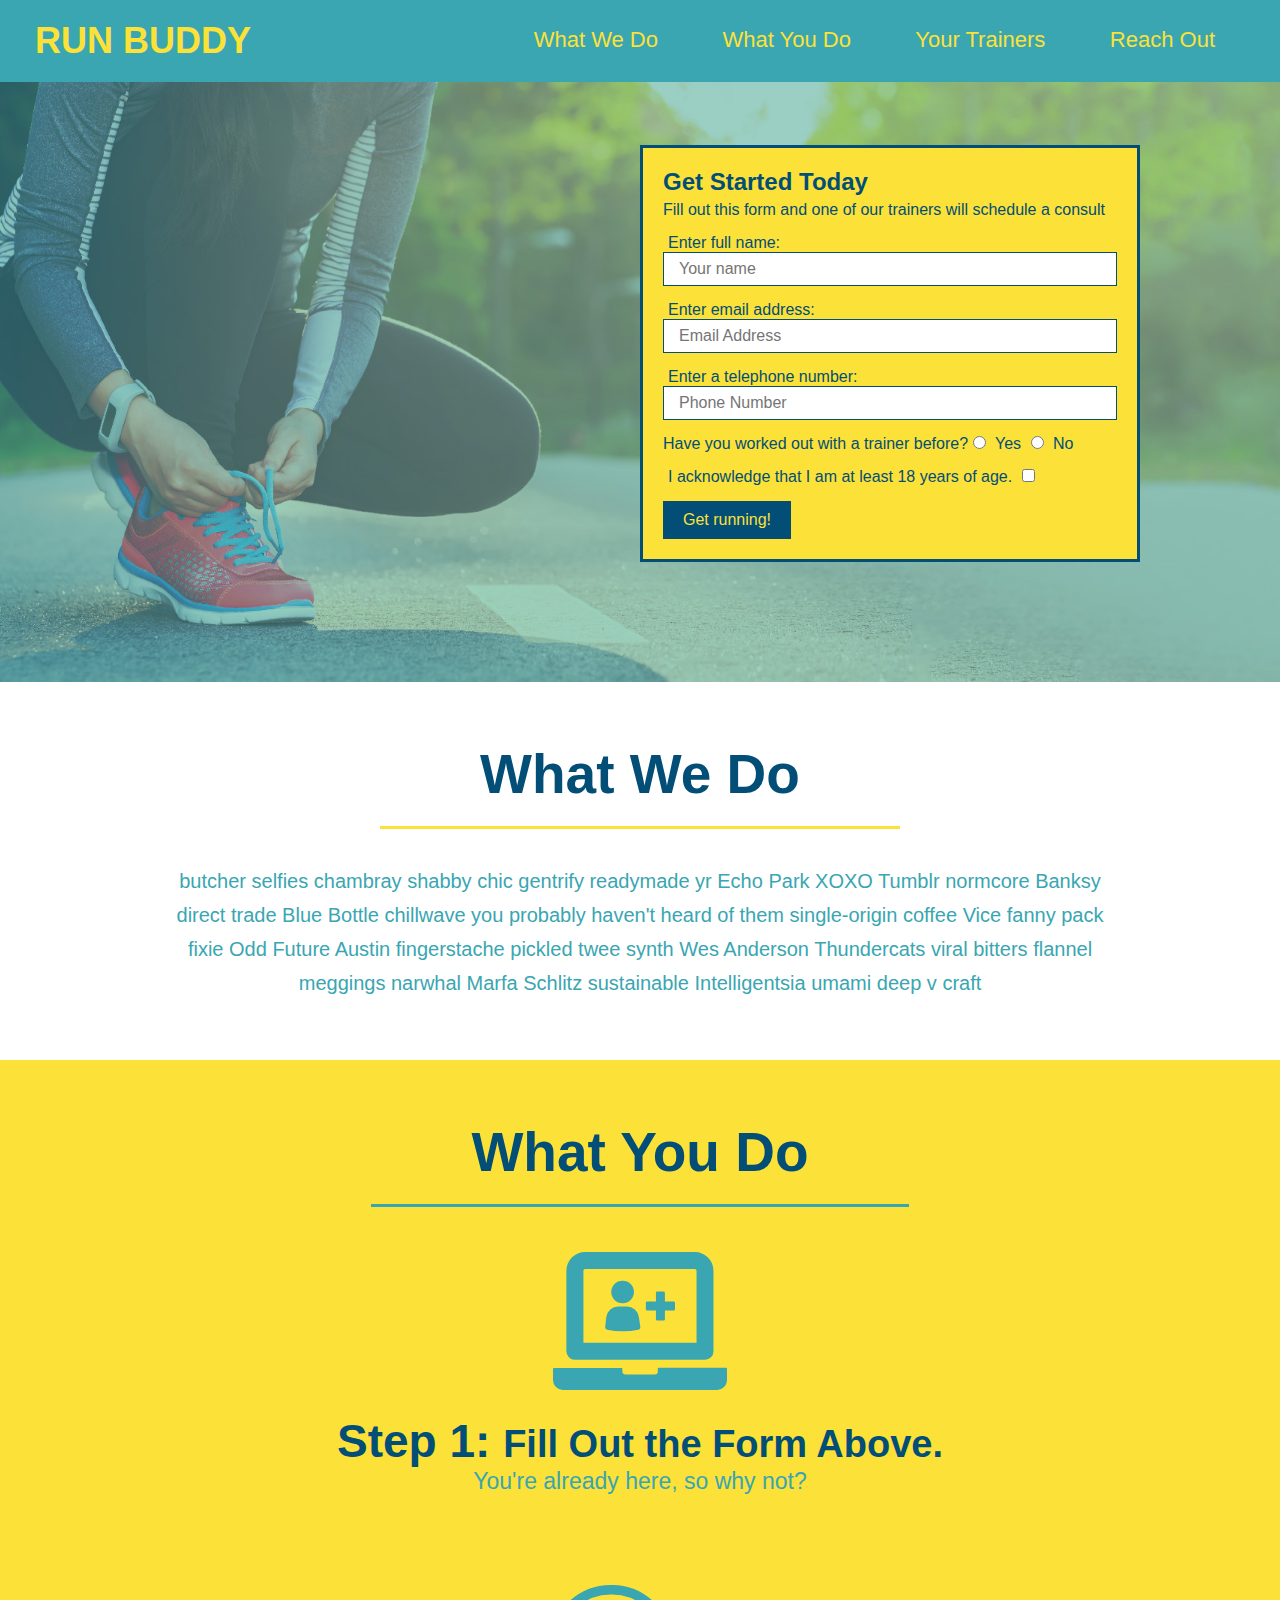
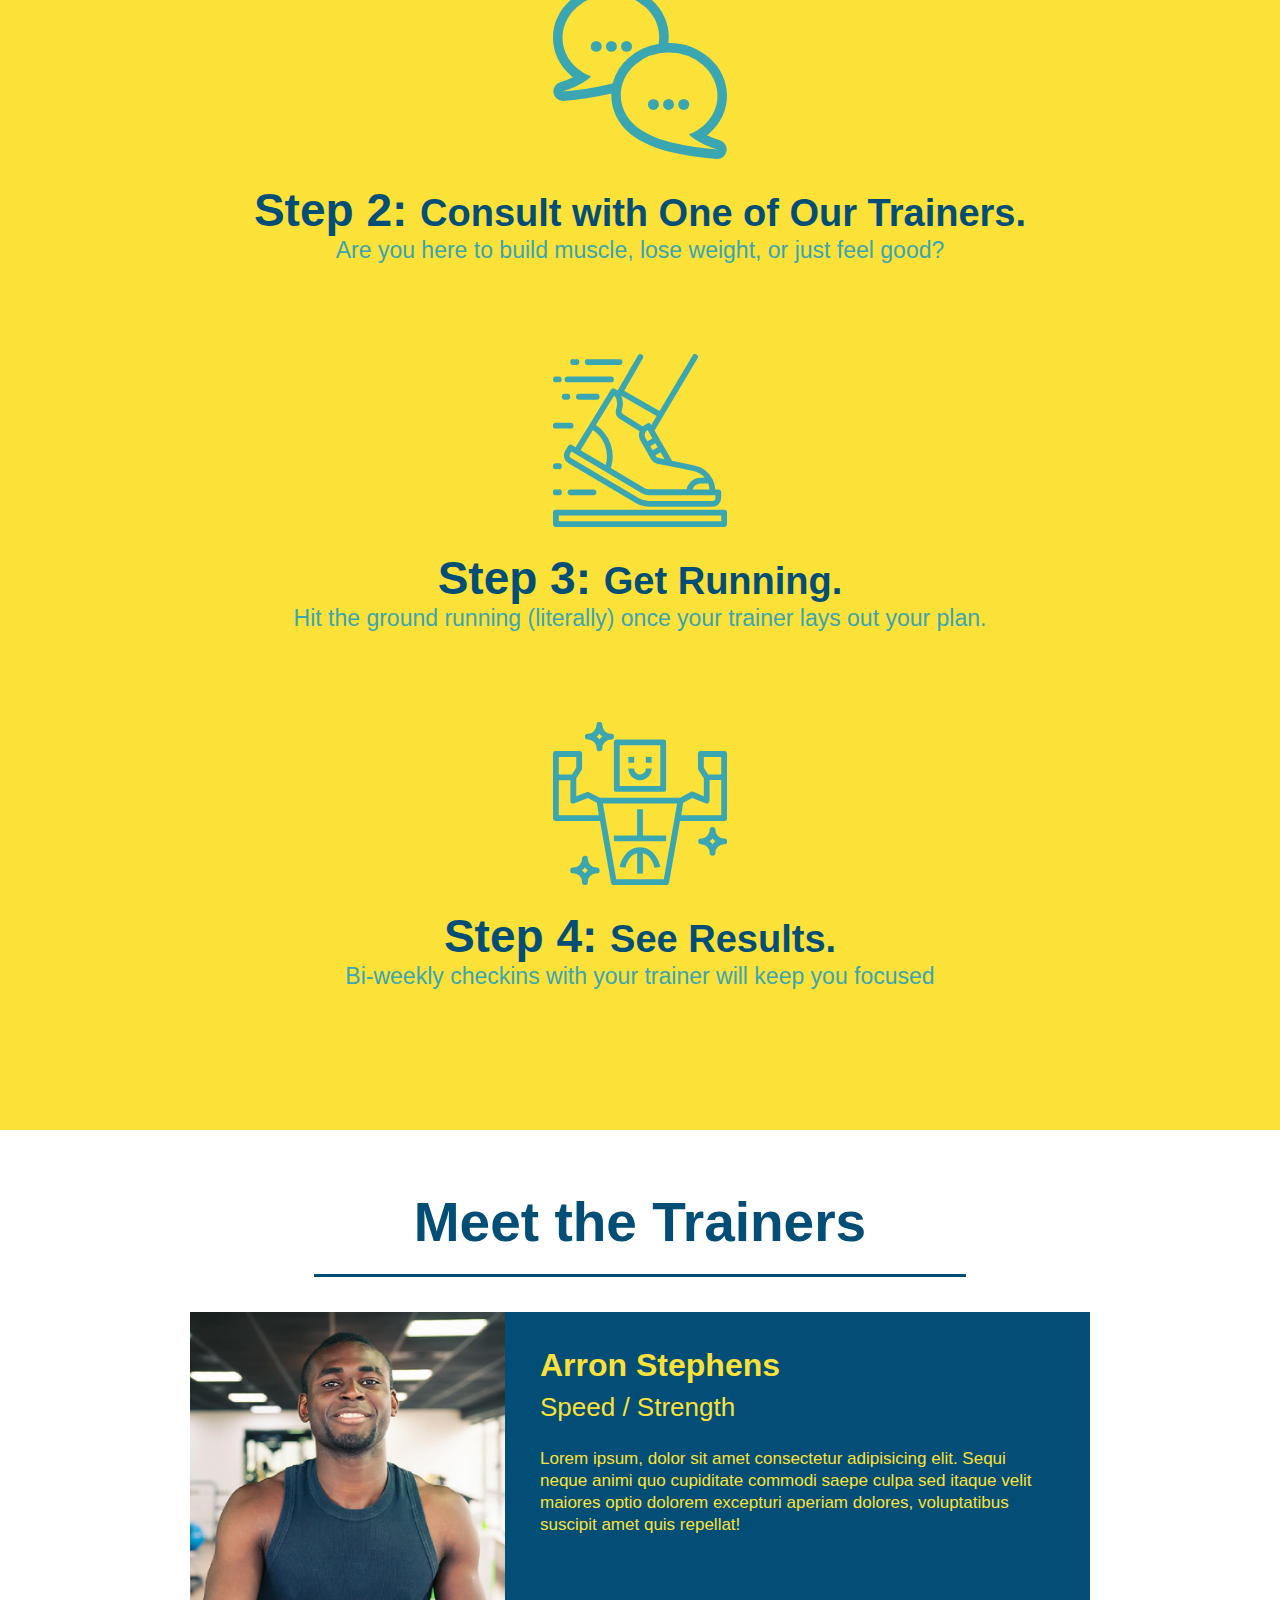
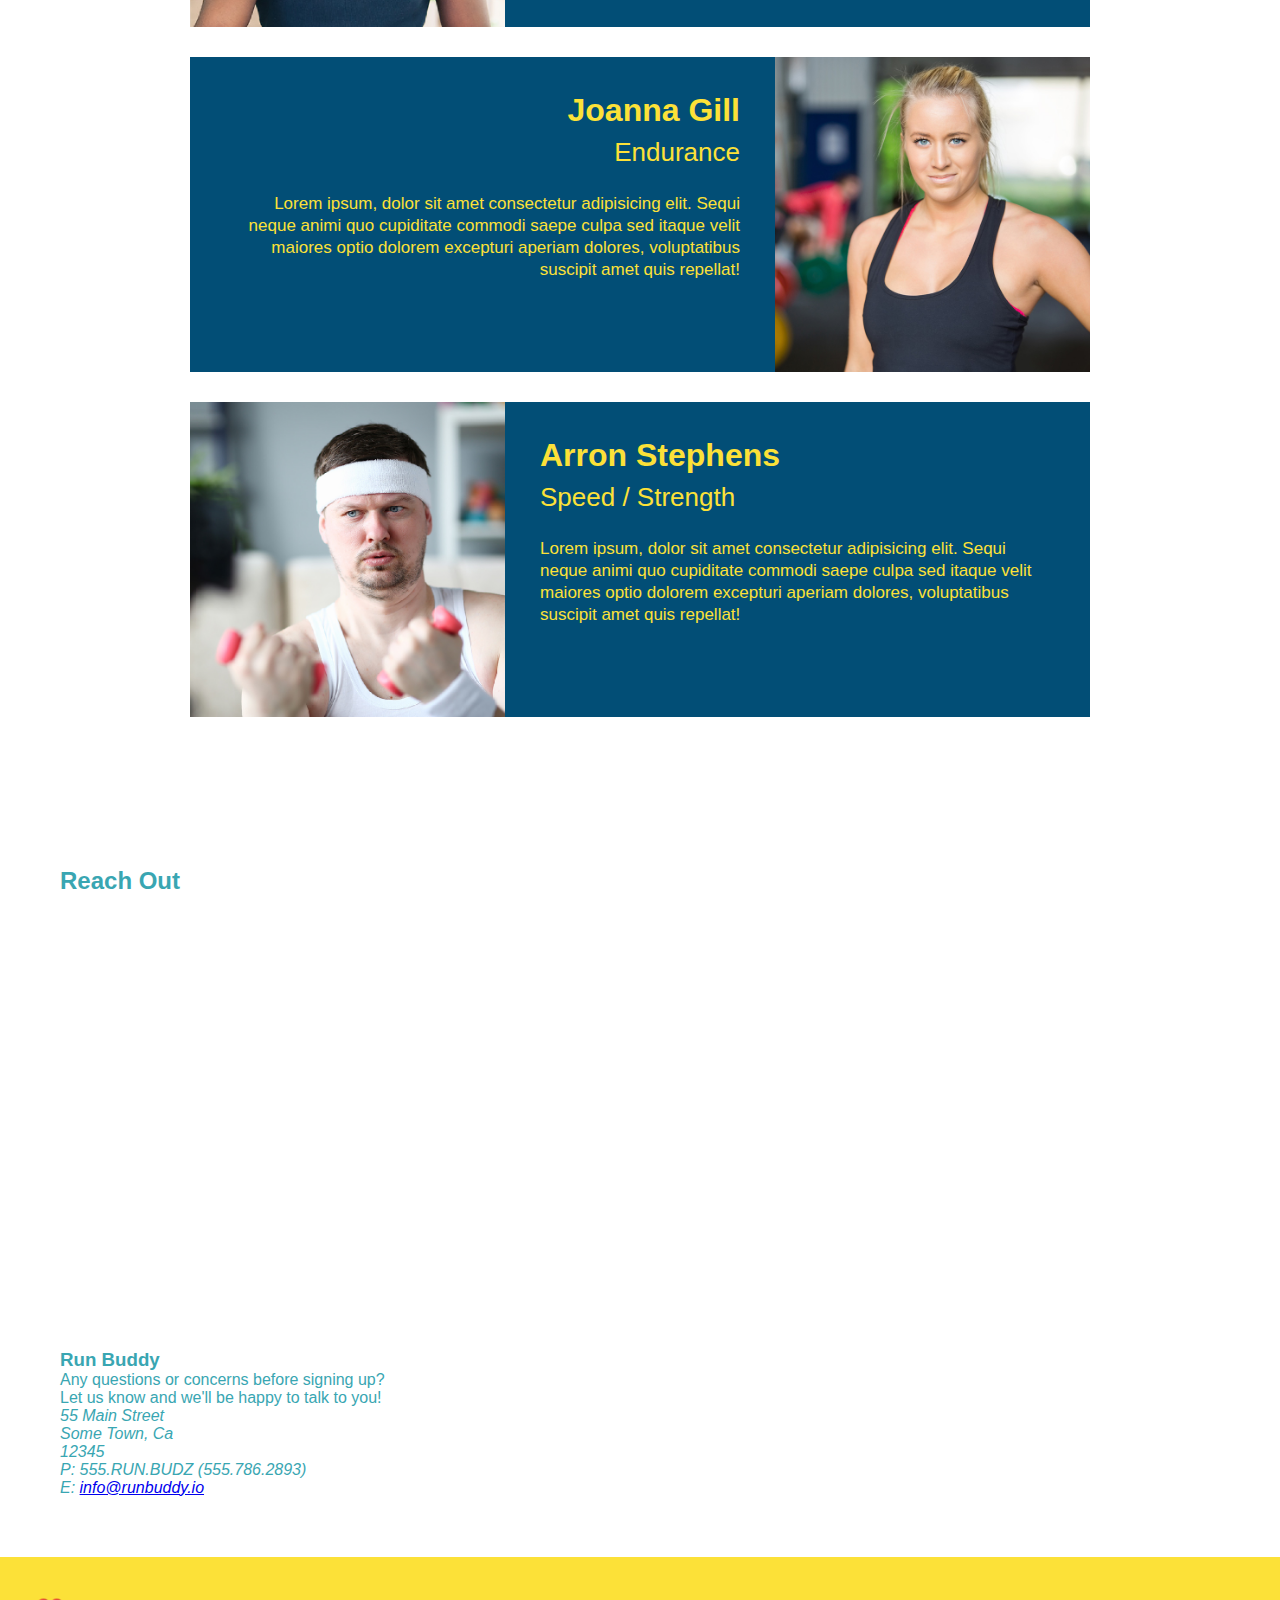
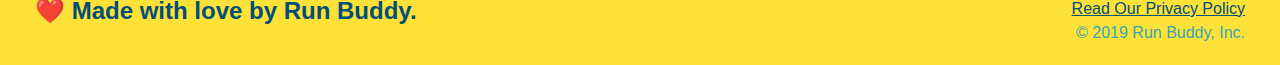
==== index.html @ 47a41eab "add iframe" ====
<!DOCTYPE html>

<html lang="en">

    <head>
        <meta charset="UTF-8" />

        <title>Run Buddy</title>

        <link rel="stylesheet" href="./assets/css/style.css"/>
    </head>

    <body>
        
        <!--navigation-->
        <header>

         <h1> 
             <a href="/">RUN BUDDY</a>
         </h1>

         <nav>
            <!--Unordered list element-->
            <ul>
               
                <!--List item element-->
                <li>
                    <!--Anchor element-->
                    <a href="#what-we-do">What We Do</a>
                </li>
               
                <li>
                    <a href="#what-you-do">What You Do</a>
                </li>
               
                <li>
                    <a href="#your-trainers">Your Trainers</a>
                </li>
               
                <li>
                    <a href="#reach-out">Reach Out</a>
                </li>

            </ul>

         </nav>

        </header>

        <!--hero/jumbotron-->
        <section class="hero">
            <div class="hero-form">
                <h3>Get Started Today</h3>
                <p>Fill out this form and one of our trainers will schedule a consult</p>
            <!-- Add form element -->
                <form>
                    <label for="name">Enter full name:</label>
                    <input type="text" placeholder="Your name" name="name" id="name" class="form-input" />
                    <label for="email">Enter email address:</label>
                    <input type="email" placeholder="Email Address" name="email" id="email" class="form-input" />
                    <label for="phone">Enter a telephone number:</label>
                    <input type="tel" placeholder="Phone Number" name="phone" id="phone" class="form-input" />
                    <p>
                        Have you worked out with a trainer before?
                        <input type="radio" name="trainer-confirm" id="trainer-yes" />
                        <label for="trainer-yes">Yes</label>
                        <input type="radio" name="trainer-confirm" id="trainer-no" />
                        <label for="trainer-no">No</label>
                    </p>
                    <p>
                        <label for="checkbox" >
                            I acknowledge that I am at least 18 years of age.
                        </label>
                        <input type="checkbox" name="age-confirm" id="checkbox" />
                    </p>
                    <button type="submit">
                        Get running!
                    </button>
                </form>
            </div>
        </section>
        <!-- end hero -->

        <!--"what we do" section-->
        <section id="what-we-do" class="intro">
            <h2 class="section-title primary-border">What We Do</h2>
            <p>
                butcher selfies chambray shabby chic gentrify readymade yr Echo Park XOXO Tumblr normcore Banksy direct trade Blue Bottle chillwave you probably haven't heard of them single-origin coffee Vice fanny pack fixie Odd Future Austin fingerstache pickled twee synth Wes Anderson Thundercats viral bitters flannel meggings narwhal Marfa Schlitz sustainable Intelligentsia umami deep v craft
            </p>
        </section>

        <!--"what you do" section-->
        <section id="what-you-do" class="steps">
            <h2 class="section-title secondary-border">What You Do</h2>

            <div>
                <img src="./assets/images/step-1.svg" alt="" />
                <h3>Step 1: <span>Fill Out the Form Above.</span></h3>
                <p>You're already here, so why not?</p>
            </div>

            <div>
                <img src="./assets/images/step-2.svg" alt="" />
                <h3>Step 2: <span>Consult with One of Our Trainers.</span></h3>
                <p>Are you here to build muscle, lose weight, or just feel good?</p>
            </div>

            <div>
                <img src="./assets/images/step-3.svg" alt="" />
                <h3>Step 3: <span>Get Running.</span></h3>
                <p>Hit the ground running (literally) once your trainer lays out your plan.</p>
            </div>

            <div>
                <img src="./assets/images/step-4.svg" alt="" />
                <h3>Step 4: <span>See Results.</span></h3>
                <p>Bi-weekly checkins with your trainer will keep you focused</p>
            </div>
        </section>

        <!--"meet the trainers" section-->
        <section id="your-trainers" class="trainers">
            <h2 class="section-title primary border">
                Meet the Trainers
            </h2>
            <article class="trainer">
                <img src="./assets/images/trainer-1.jpg" alt="Arron Stephens in his workout clothes, ready to pump iron" />
                <div class="trainer-bio text-left">
                    <h3>Arron Stephens</h3>
                    <h4>Speed / Strength</h4>
                    <p>
                        Lorem ipsum, dolor sit amet consectetur adipisicing elit. Sequi neque animi quo cupiditate commodi saepe culpa sed
                        itaque velit maiores optio dolorem excepturi aperiam dolores, voluptatibus suscipit amet quis repellat!
                    </p>
                </div>
            </article>

            <article class="trainer">
                <div class="trainer-bio text-right">
                    <h3>Joanna Gill</h3>
                    <h4>Endurance</h4>
                    <p>
                        Lorem ipsum, dolor sit amet consectetur adipisicing elit. Sequi neque animi quo cupiditate commodi saepe culpa sed
                        itaque velit maiores optio dolorem excepturi aperiam dolores, voluptatibus suscipit amet quis repellat!
                    </p>
                </div>
                <img src="./assets/images/trainer-2.jpg" alt="Joanna Gill cooling off after a workout" />
            </article>

            <article class="trainer">
                <img src="./assets/images/trainer-3.jpg" alt="Harry Smith wearing a headband and lifting comically small pink weights" />
                <div class="trainer-bio text-left">
                    <h3>Arron Stephens</h3>
                    <h4>Speed / Strength</h4>
                    <p>
                        Lorem ipsum, dolor sit amet consectetur adipisicing elit. Sequi neque animi quo cupiditate commodi saepe culpa sed
                        itaque velit maiores optio dolorem excepturi aperiam dolores, voluptatibus suscipit amet quis repellat!
                    </p>
                </div>
            </article>
        </section>

        <!--"reach out" section-->
        <section>
            <h2>Reach Out</h2>
            <div class="contact-info">
                <iframe src="https://www.google.com/maps/embed?pb=!1m18!1m12!1m3!1d3260.193148103442!2d-80.66120439999995!3d35.2016576!2m3!1f0!2f0!3f0!3m2!1i1024!2i768!4f13.1!3m3!1m2!1s0x8854229db76585bf%3A0x4668985e8fe7bded!2sWillhill%20Rd%2C%20Mint%20Hill%2C%20NC%2028227!5e0!3m2!1sen!2sus!4v1652305498640!5m2!1sen!2sus" width="600" height="450" style="border:0;" allowfullscreen="" loading="lazy" referrerpolicy="no-referrer-when-downgrade">
                width="400"
                height="400"
                style="border:0;"
                allowfullscreen=""
                loading="lazy">
                </iframe>
            </div>
           
            <div>
                <h3>Run Buddy</h3>
                <p>
                    Any questions or concerns before signing up?
                    <br />
                    Let us know and we'll be happy to talk to you!
                </p>
                <address>
                    55 Main Street <br />
                    Some Town, Ca <br />
                    12345<br />
                    P: 555.RUN.BUDZ (555.786.2893)<br />
                    E: <a href="mailto:info@runbuddy.io">info@runbuddy.io</a>
                </address>
            </div>
        </section>

        <!--footer-->
        <footer>
            <h2>❤️ Made with love by Run Buddy.</h2>

            <div>
                <a href="#">Read Our Privacy Policy</a><br />
                &copy; 2019 Run Buddy, Inc.
            </div>
        </footer>


    </body>

</html>
---- assets/css/style.css ----
* {
    margin: 0;
    padding: 0;
    box-sizing: border-box;
}

body {
    color: #39a6b2;
    font-family: Helvetica, Arial, sans-serif;
}

header {
    padding: 20px 35px;
    background-color: #39a6b2
}

header h1 {
    font-weight: bold;
    font-size: 36px;
    color: #fce138;
    margin: 0;
    display: inline;
}

header a {
    text-decoration: none;
    color: #fce138;
}

header nav {
    float: right;
    margin: 7px 0;
}

header nav ul li {
    display: inline;
}

header nav ul li a {
    margin: 0 30px;
    font-weight: lighter;
    font-size: 22px;
}

footer {
    background: #fce138;
    width: 100%;
    padding: 40px 35px;
}

footer h2 {
    display: inline;
    color: #024e76;
    margin: 0;
}

footer div {
    float: right;
    line-height: 1.5;
    text-align: right;
}

footer a {
    color: #024e76;
}

section {
    padding: 60px;
}

/* Hero Style Start */
.hero {
    background-image: url("../images/hero-bg.jpg");
    height: 600px;
    background-size: cover;
    background-position: center;
    position: relative
}

.hero-form {
    color: #024e76;
    background-color: #fce138;
    padding: 20px;
    width: 500px;
    border: solid 3px #024e76;
    position: absolute;
    bottom: 120px;
    right: 140px;
}

.hero-form h3 {
    font-size: 24px;
    margin: 0;
}

.hero-form p {
    margin: 5px 0 15px 0;
}

.form-input {
    border: 1px solid #024e76;
    display: block;
    padding: 7px 15px;
    font-size: 16px;
    color: #024e76;
    width: 100%;
    margin-bottom: 15px;
}

.hero-form label {
    margin: 0 5px;
}

.hero-form button {
    color: #fce138;
    background-color: #024e76;
    border: none;
    padding: 10px 20px;
    font-size: 16px;
}
/* Hero Style End */

.intro {
    text-align: center;
}

.intro p {
    line-height: 1.7;
    color: #39a6b2;
    width: 80%;
    font-size: 20px;
    margin: 0 auto;
}

.steps {
    text-align: center;
    background: #fce138;
}

.section-title {
    font-size: 55px;
    color: #024e76;
    margin-bottom: 35px;
    padding: 0 100px 20px 100px;
    display: inline-block;
    border-bottom: 3px solid;
}

.primary-border {
    border-color: #fce138;
}

.secondary-border {
    border-color: #39a6b2;
}

.steps div {
    margin-bottom: 80px;
}

.steps img {
    width: 15%;
    margin: 10px 0;
}

.steps h3 {
    color: #024e76;
    font-size: 46px;
    margin-top: 10px;
}

.steps p {
    color:#39a6b2;
    font-size: 23px;
}

.steps span {
    font-size: 38px;
}

.trainers {
    text-align: center;
}

.trainer {
    width: 900px;
    margin: 0 auto 30px auto;
    background: #024e76;
    color: #fce138;
    overflow: auto;
}

.trainer img {
    width: 35%;
    float: left;
}

.trainer-bio {
    padding: 35px;
    float: left;
    width: 65%;
}

.text-left {
    text-align: left;
}

.text-right {
    text-align: right;
}

.trainer-bio h3 {
    font-size: 32px;
    margin-bottom: 8px;
}

.trainer-bio h4 {
    font-weight: lighter;
    font-size: 26px;
    margin-bottom: 25px;
}

.trainer-bio p {
    font-size: 17px;
    line-height: 1.3;
}
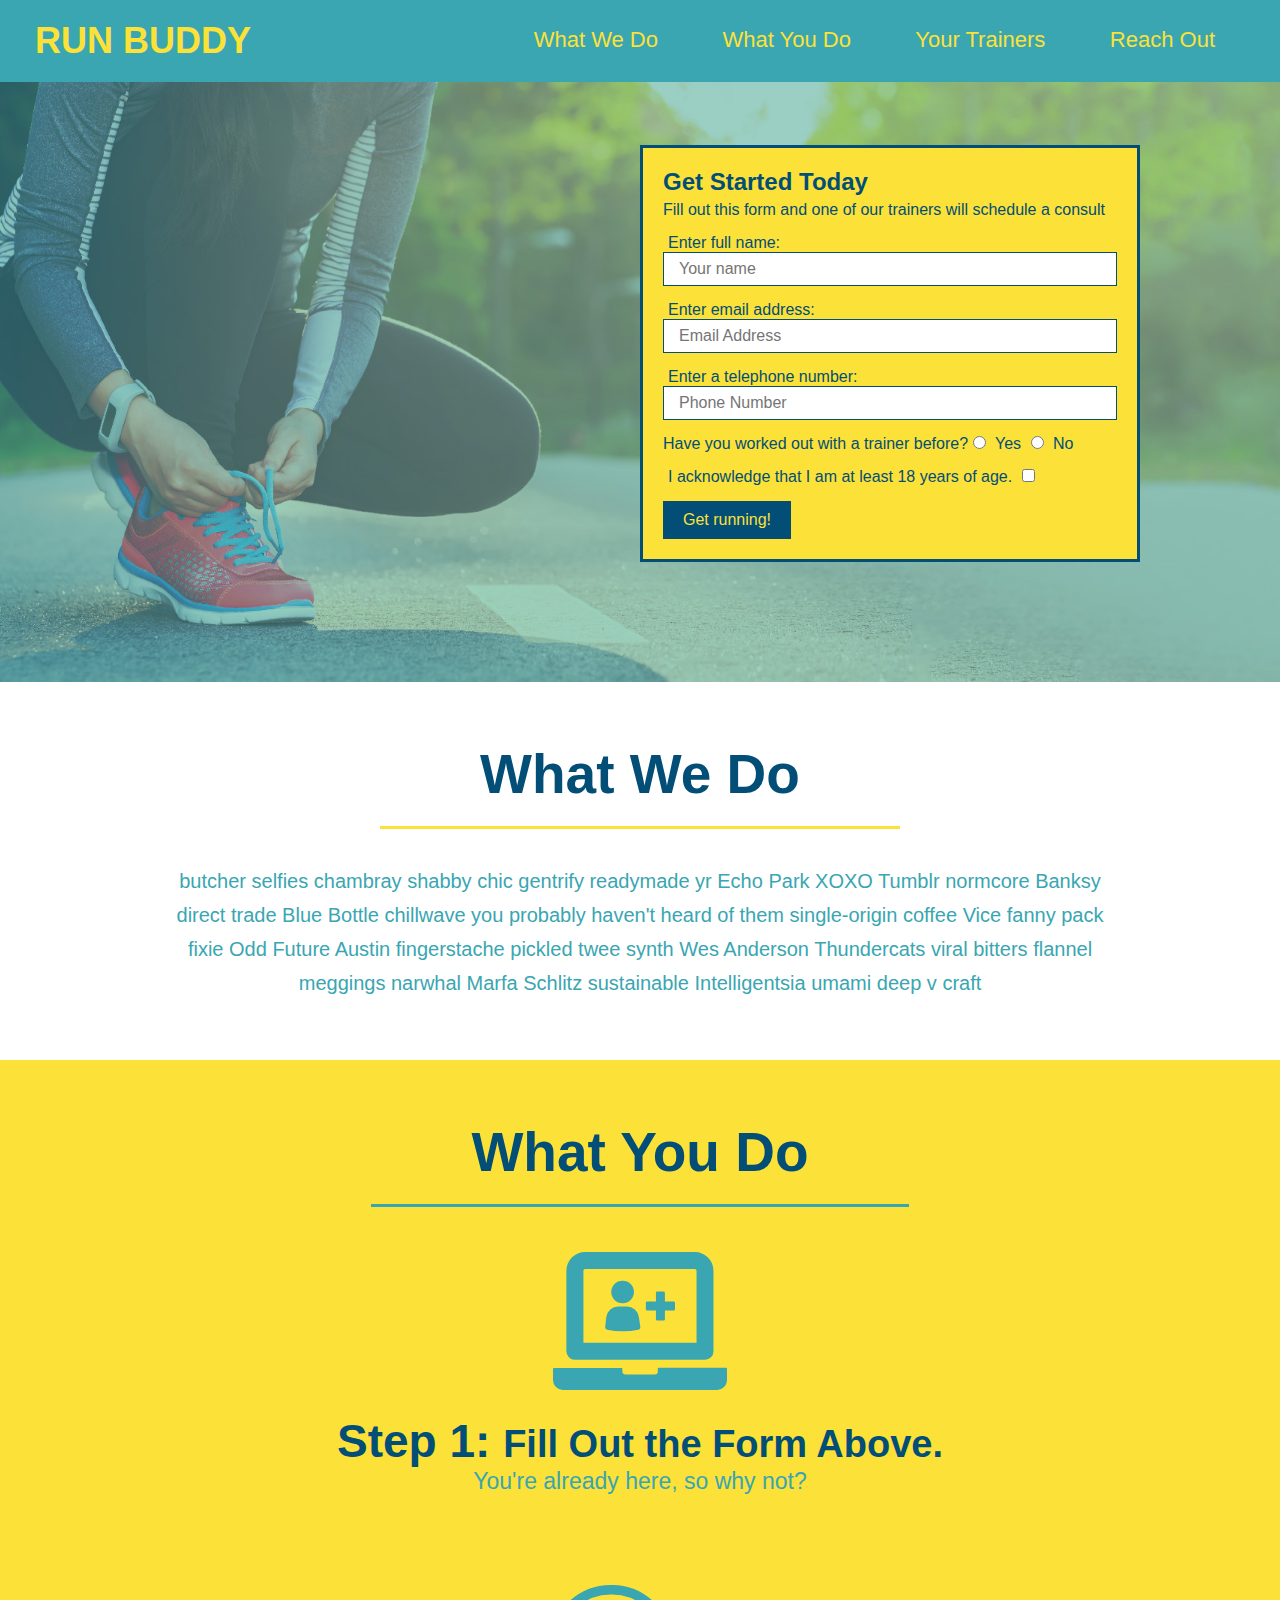
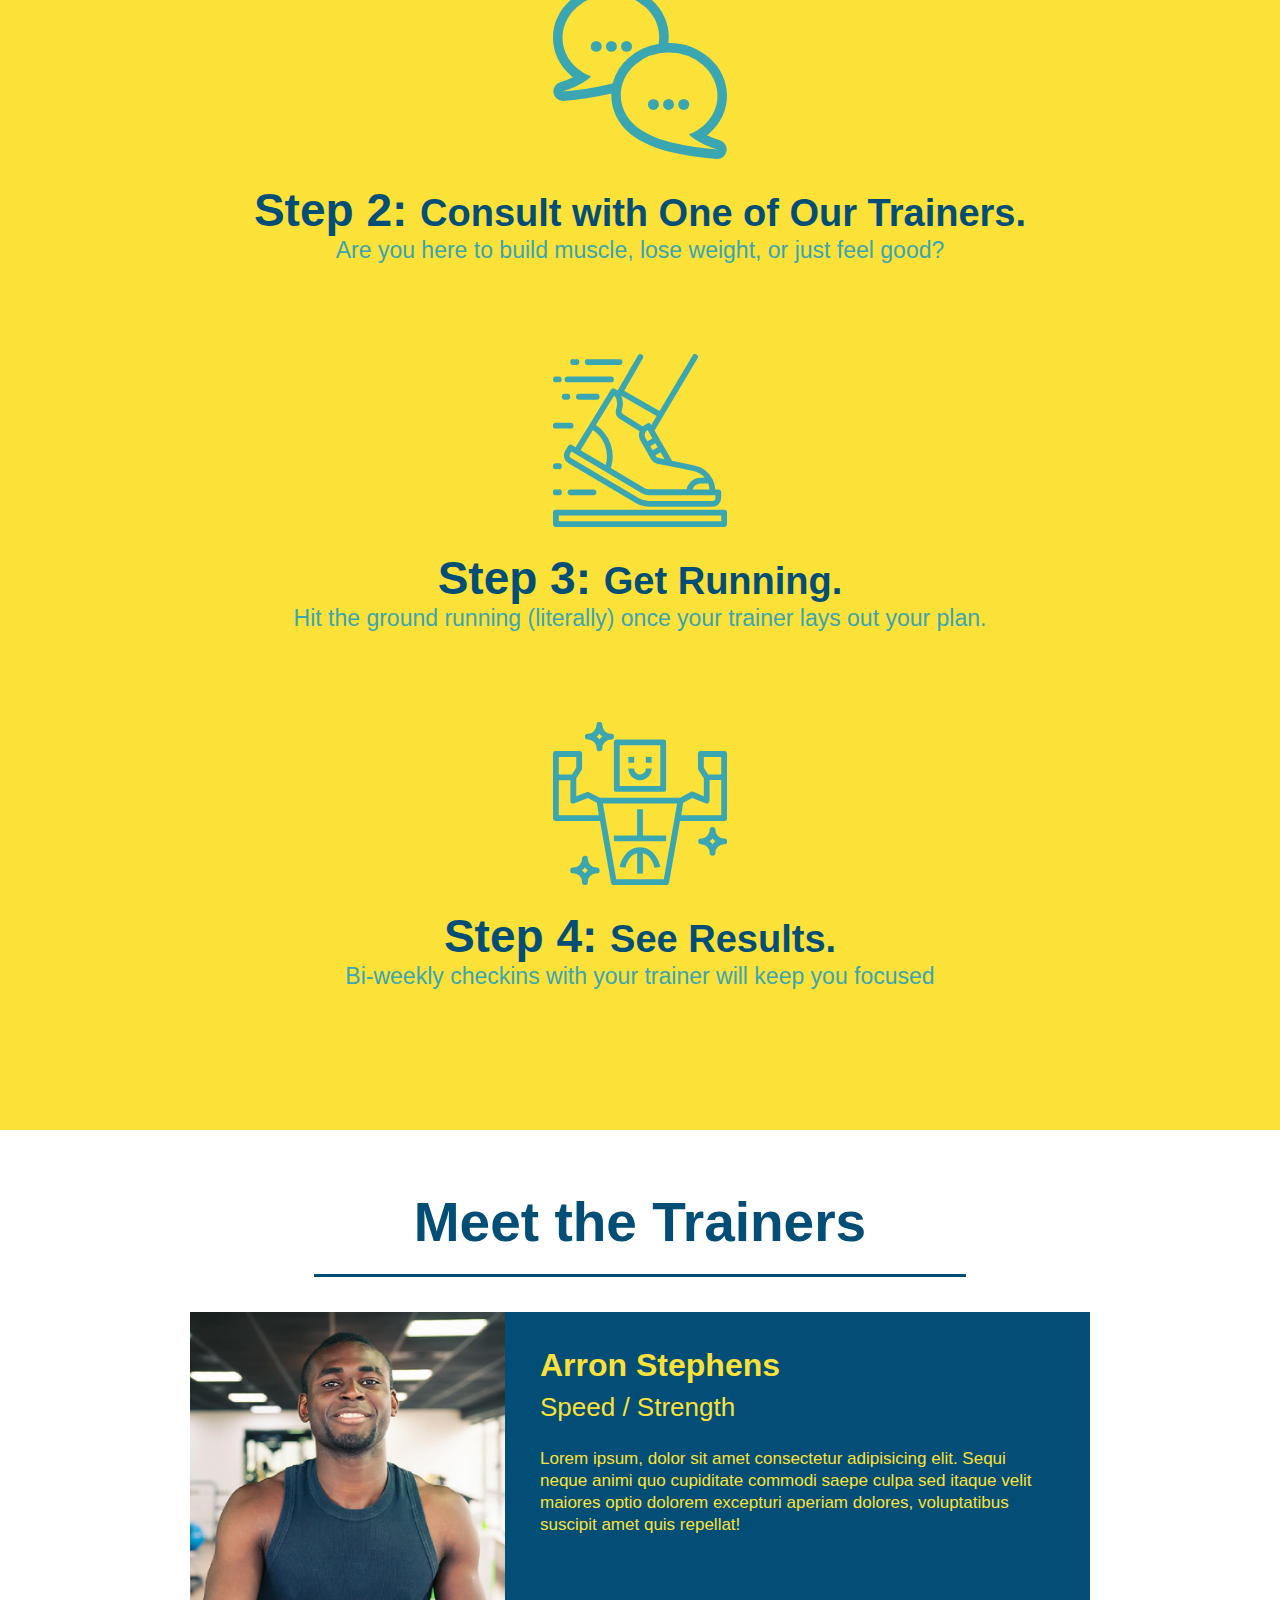
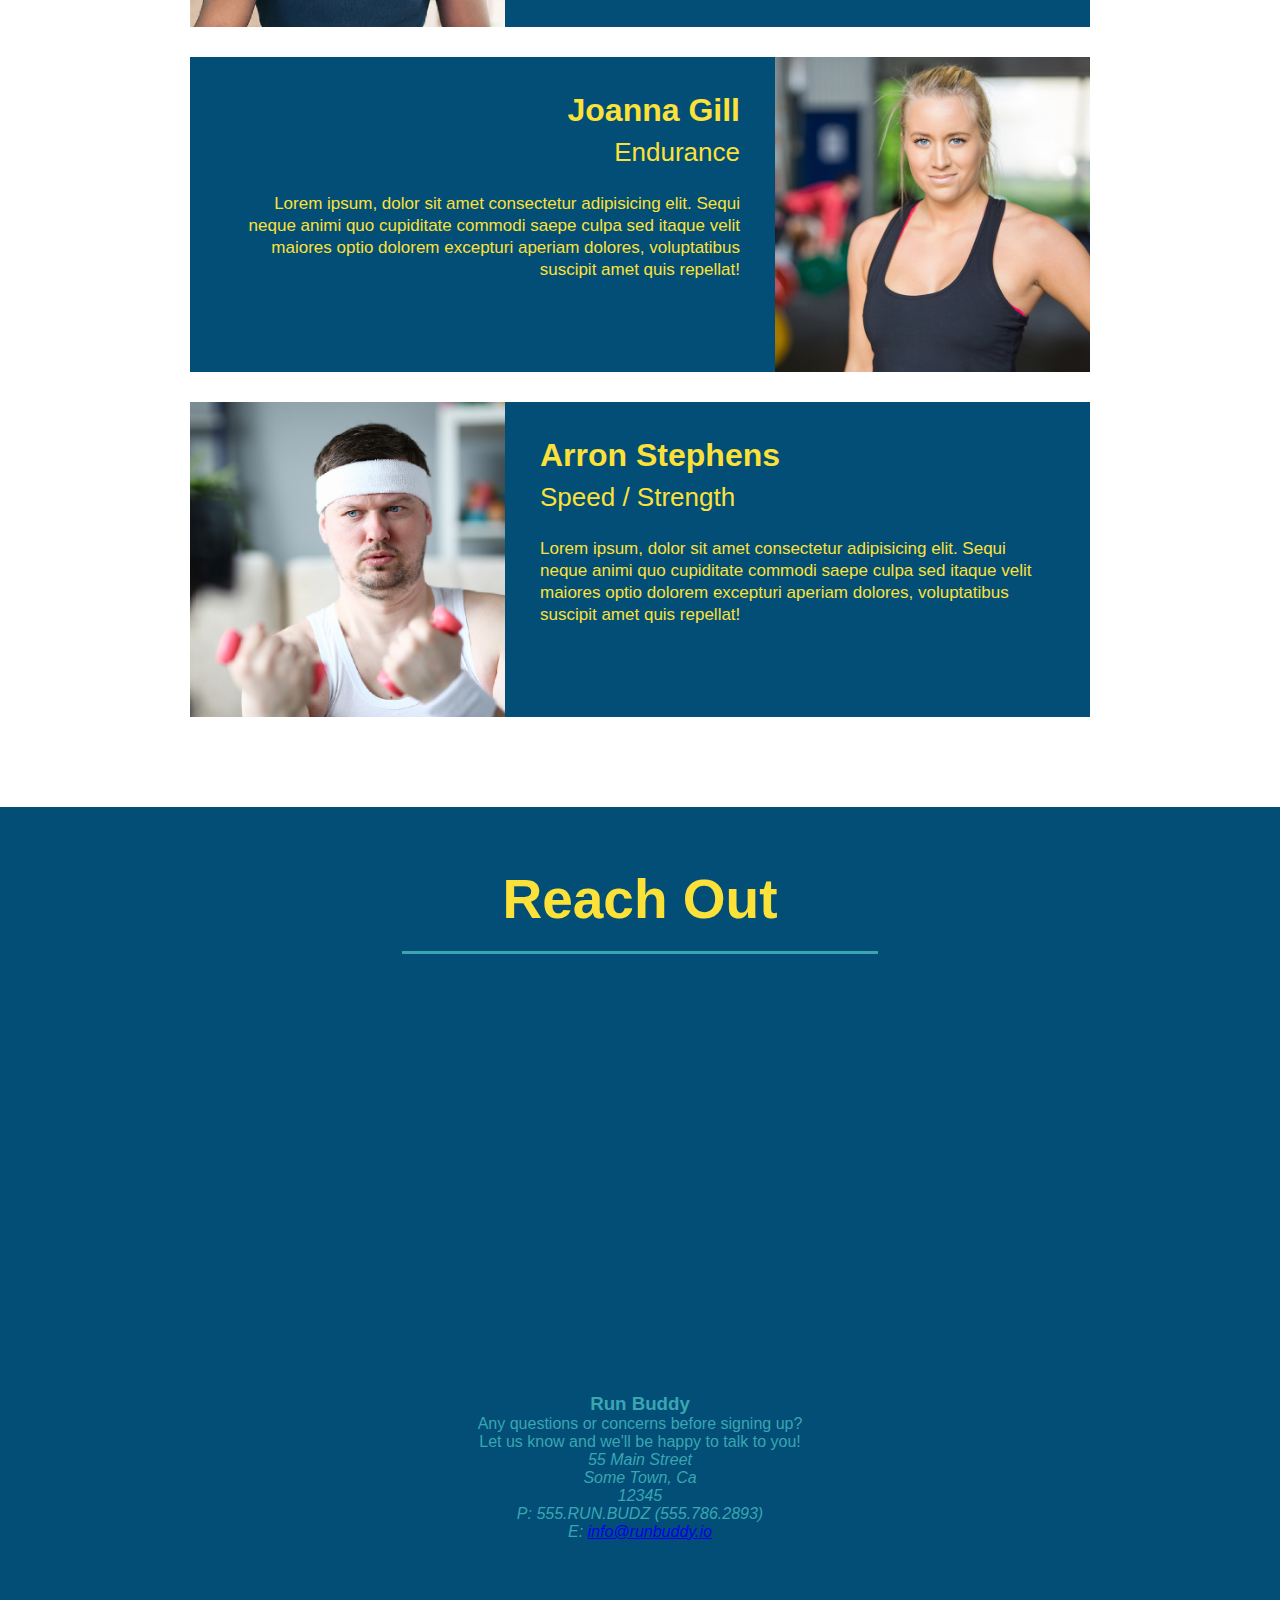
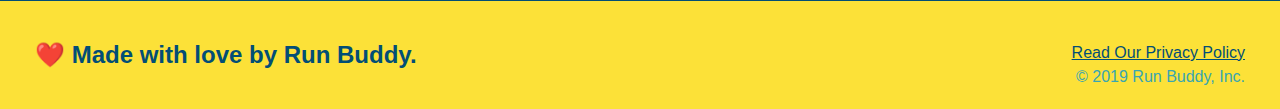
==== commit ed65789f: "style contact info" ====
--- a/index.html
+++ b/index.html
@@ -161,12 +161,10 @@
         </section>
 
         <!--"reach out" section-->
-        <section>
-            <h2>Reach Out</h2>
+        <section id="reach-out" class="contact">
+            <h2 class="section-title secondary-border">Reach Out</h2>
             <div class="contact-info">
                 <iframe src="https://www.google.com/maps/embed?pb=!1m18!1m12!1m3!1d3260.193148103442!2d-80.66120439999995!3d35.2016576!2m3!1f0!2f0!3f0!3m2!1i1024!2i768!4f13.1!3m3!1m2!1s0x8854229db76585bf%3A0x4668985e8fe7bded!2sWillhill%20Rd%2C%20Mint%20Hill%2C%20NC%2028227!5e0!3m2!1sen!2sus!4v1652305498640!5m2!1sen!2sus" width="600" height="450" style="border:0;" allowfullscreen="" loading="lazy" referrerpolicy="no-referrer-when-downgrade">
-                width="400"
-                height="400"
                 style="border:0;"
                 allowfullscreen=""
                 loading="lazy">
--- a/assets/css/style.css
+++ b/assets/css/style.css
@@ -223,4 +223,19 @@
 .trainer-bio p {
     font-size: 17px;
     line-height: 1.3;
+}
+
+/* Reach out Styles Start */
+.contact {
+    text-align: center;
+    background: #024e76;
+}
+
+.contact h2 {
+    color: #fce138;
+}
+
+.contact-info iframe {
+    width: 400px;
+    height: 400px;
 }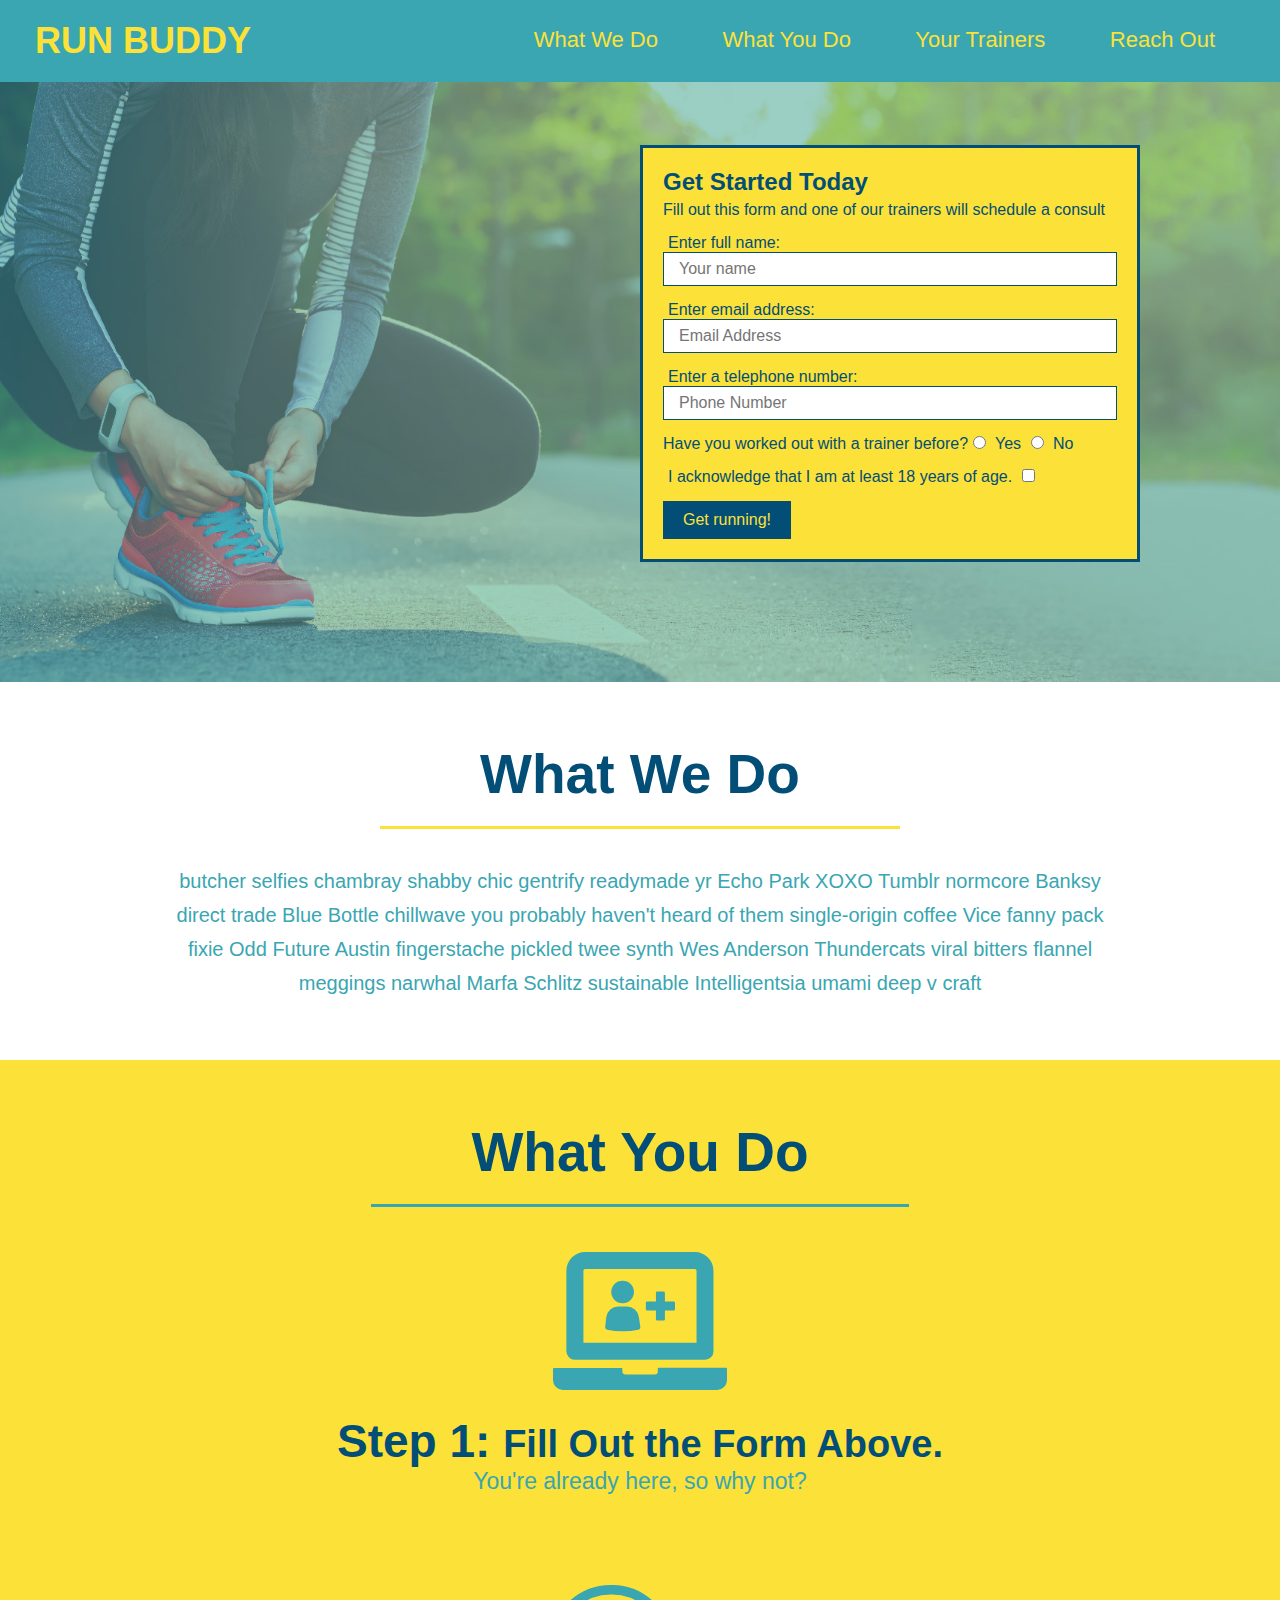
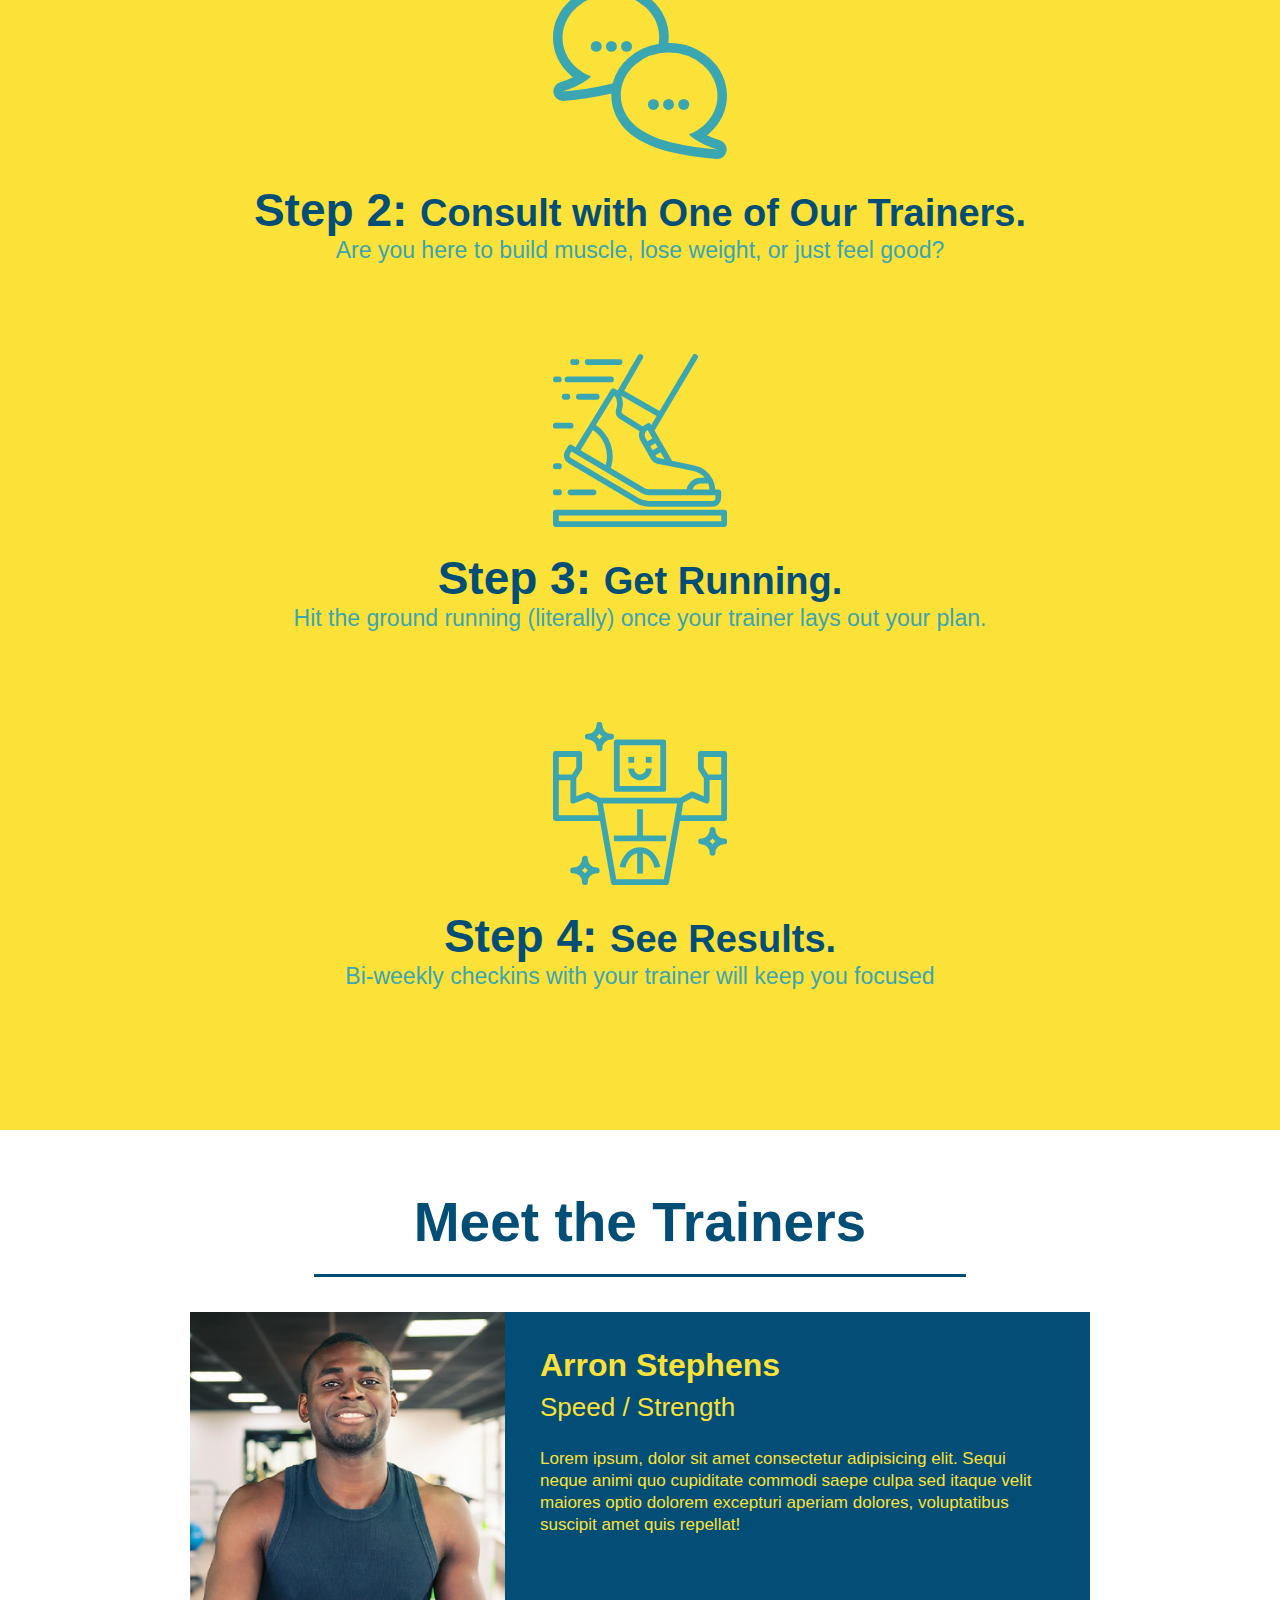
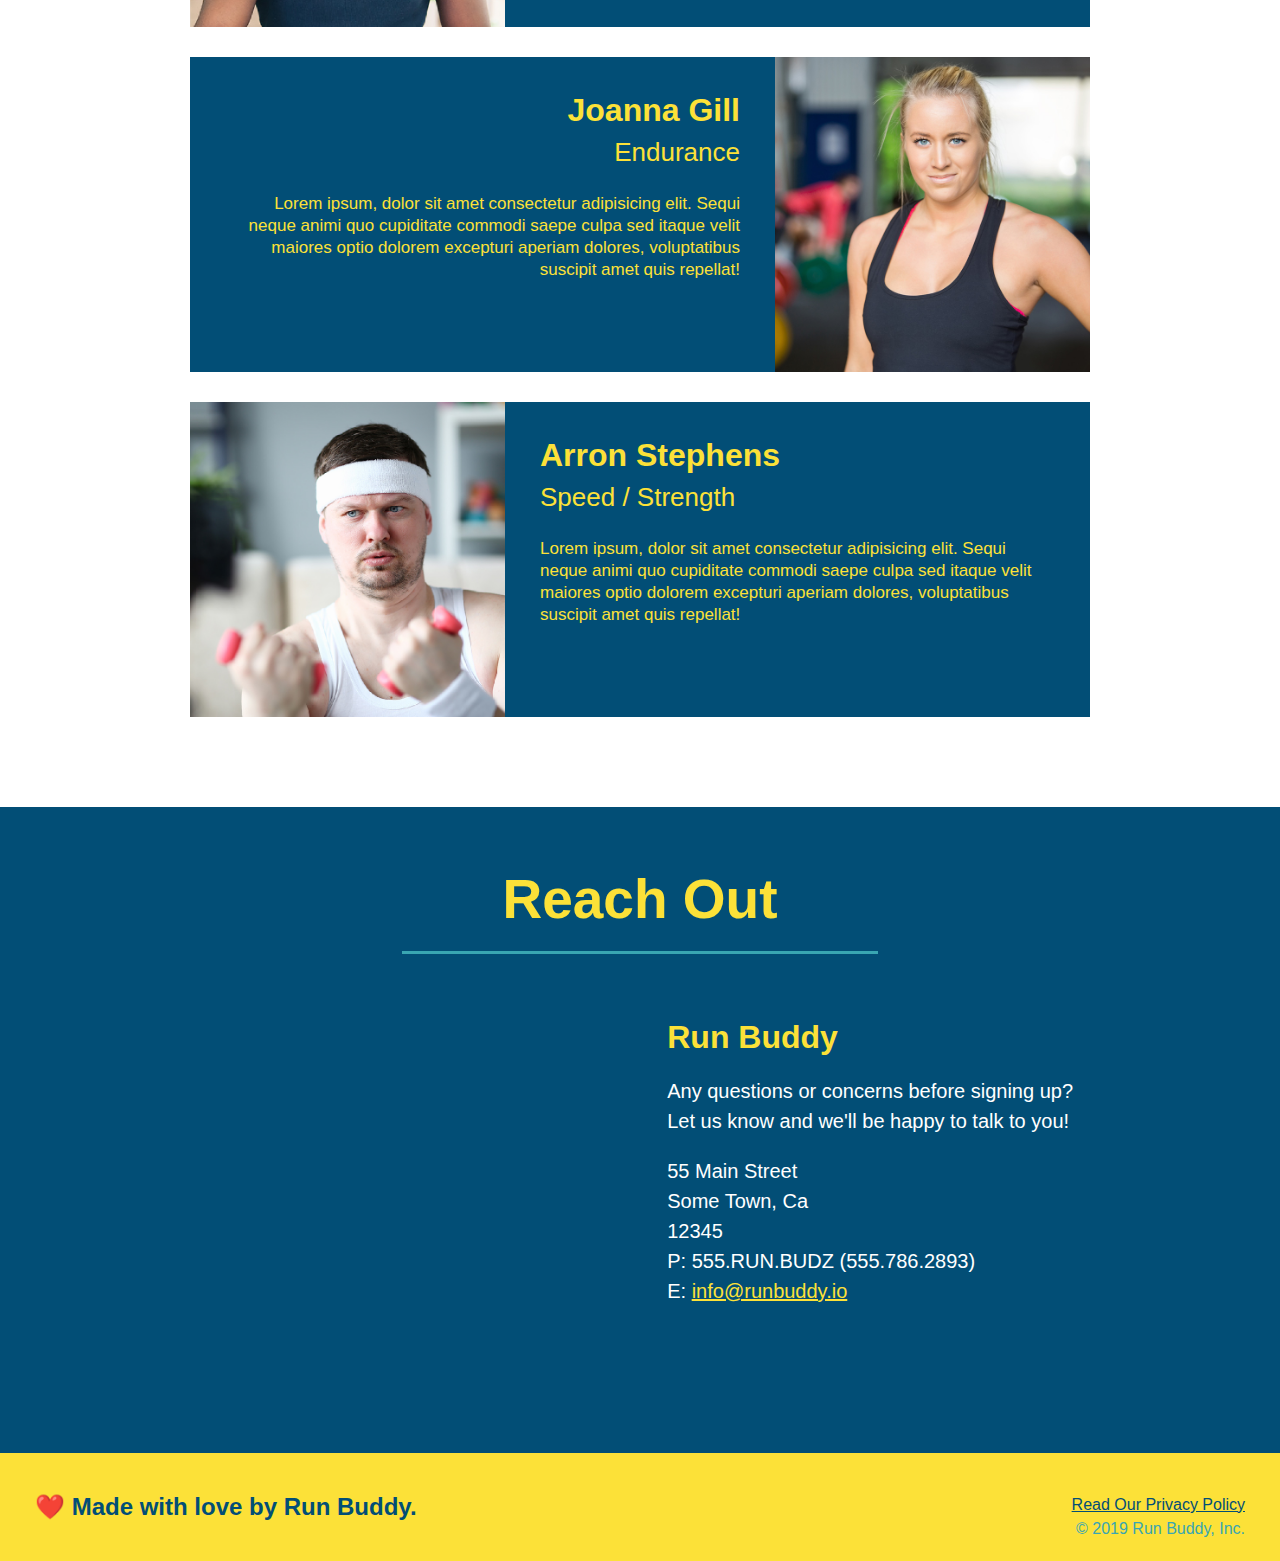
==== commit 7d739d45: "meet the trainers section" ====
--- a/index.html
+++ b/index.html
@@ -164,27 +164,29 @@
         <section id="reach-out" class="contact">
             <h2 class="section-title secondary-border">Reach Out</h2>
             <div class="contact-info">
-                <iframe src="https://www.google.com/maps/embed?pb=!1m18!1m12!1m3!1d3260.193148103442!2d-80.66120439999995!3d35.2016576!2m3!1f0!2f0!3f0!3m2!1i1024!2i768!4f13.1!3m3!1m2!1s0x8854229db76585bf%3A0x4668985e8fe7bded!2sWillhill%20Rd%2C%20Mint%20Hill%2C%20NC%2028227!5e0!3m2!1sen!2sus!4v1652305498640!5m2!1sen!2sus" width="600" height="450" style="border:0;" allowfullscreen="" loading="lazy" referrerpolicy="no-referrer-when-downgrade">
-                style="border:0;"
-                allowfullscreen=""
-                loading="lazy">
+                <iframe 
+                 src="https://www.google.com/maps/embed?pb=!1m18!1m12!1m3!1d3260.193148103442!2d-80.66120439999995!3d35.2016576!2m3!1f0!2f0!3f0!3m2!1i1024!2i768!4f13.1!3m3!1m2!1s0x8854229db76585bf%3A0x4668985e8fe7bded!2sWillhill%20Rd%2C%20Mint%20Hill%2C%20NC%2028227!5e0!3m2!1sen!2sus!4v1652305498640!5m2!1sen!2sus"  
+                 style="border:0;" 
+                 allowfullscreen="" 
+                 loading="lazy" referrerpolicy="no-referrer-when-downgrade">
+                 
                 </iframe>
-            </div>
-           
-            <div>
-                <h3>Run Buddy</h3>
-                <p>
-                    Any questions or concerns before signing up?
-                    <br />
-                    Let us know and we'll be happy to talk to you!
-                </p>
-                <address>
-                    55 Main Street <br />
-                    Some Town, Ca <br />
-                    12345<br />
-                    P: 555.RUN.BUDZ (555.786.2893)<br />
-                    E: <a href="mailto:info@runbuddy.io">info@runbuddy.io</a>
-                </address>
+
+                <div>
+                    <h3>Run Buddy</h3>
+                    <p>
+                     Any questions or concerns before signing up?
+                     <br />
+                     Let us know and we'll be happy to talk to you!
+                    </p>
+                    <address>
+                     55 Main Street <br />
+                     Some Town, Ca <br />
+                     12345<br />
+                     P: 555.RUN.BUDZ (555.786.2893)<br />
+                     E: <a href="mailto:info@runbuddy.io">info@runbuddy.io</a>
+                    </address>
+                </div>
             </div>
         </section>
 
--- a/assets/css/style.css
+++ b/assets/css/style.css
@@ -238,4 +238,29 @@
 .contact-info iframe {
     width: 400px;
     height: 400px;
+}
+
+.contact-info div {
+    width: 410px;
+    display: inline-block;
+    vertical-align: top;
+    text-align: left;
+    margin: 30px 0 0 60px;
+    color: white;
+}
+
+.contact-info h3 {
+    color: #fce138;
+    font-size: 32px;
+}
+
+.contact-info p, .contact-info address {
+    margin: 20px 0;
+    line-height: 1.5;
+    font-size: 20px;
+    font-style: normal;
+}
+
+.contact-info a {
+    color: #fce138;
 }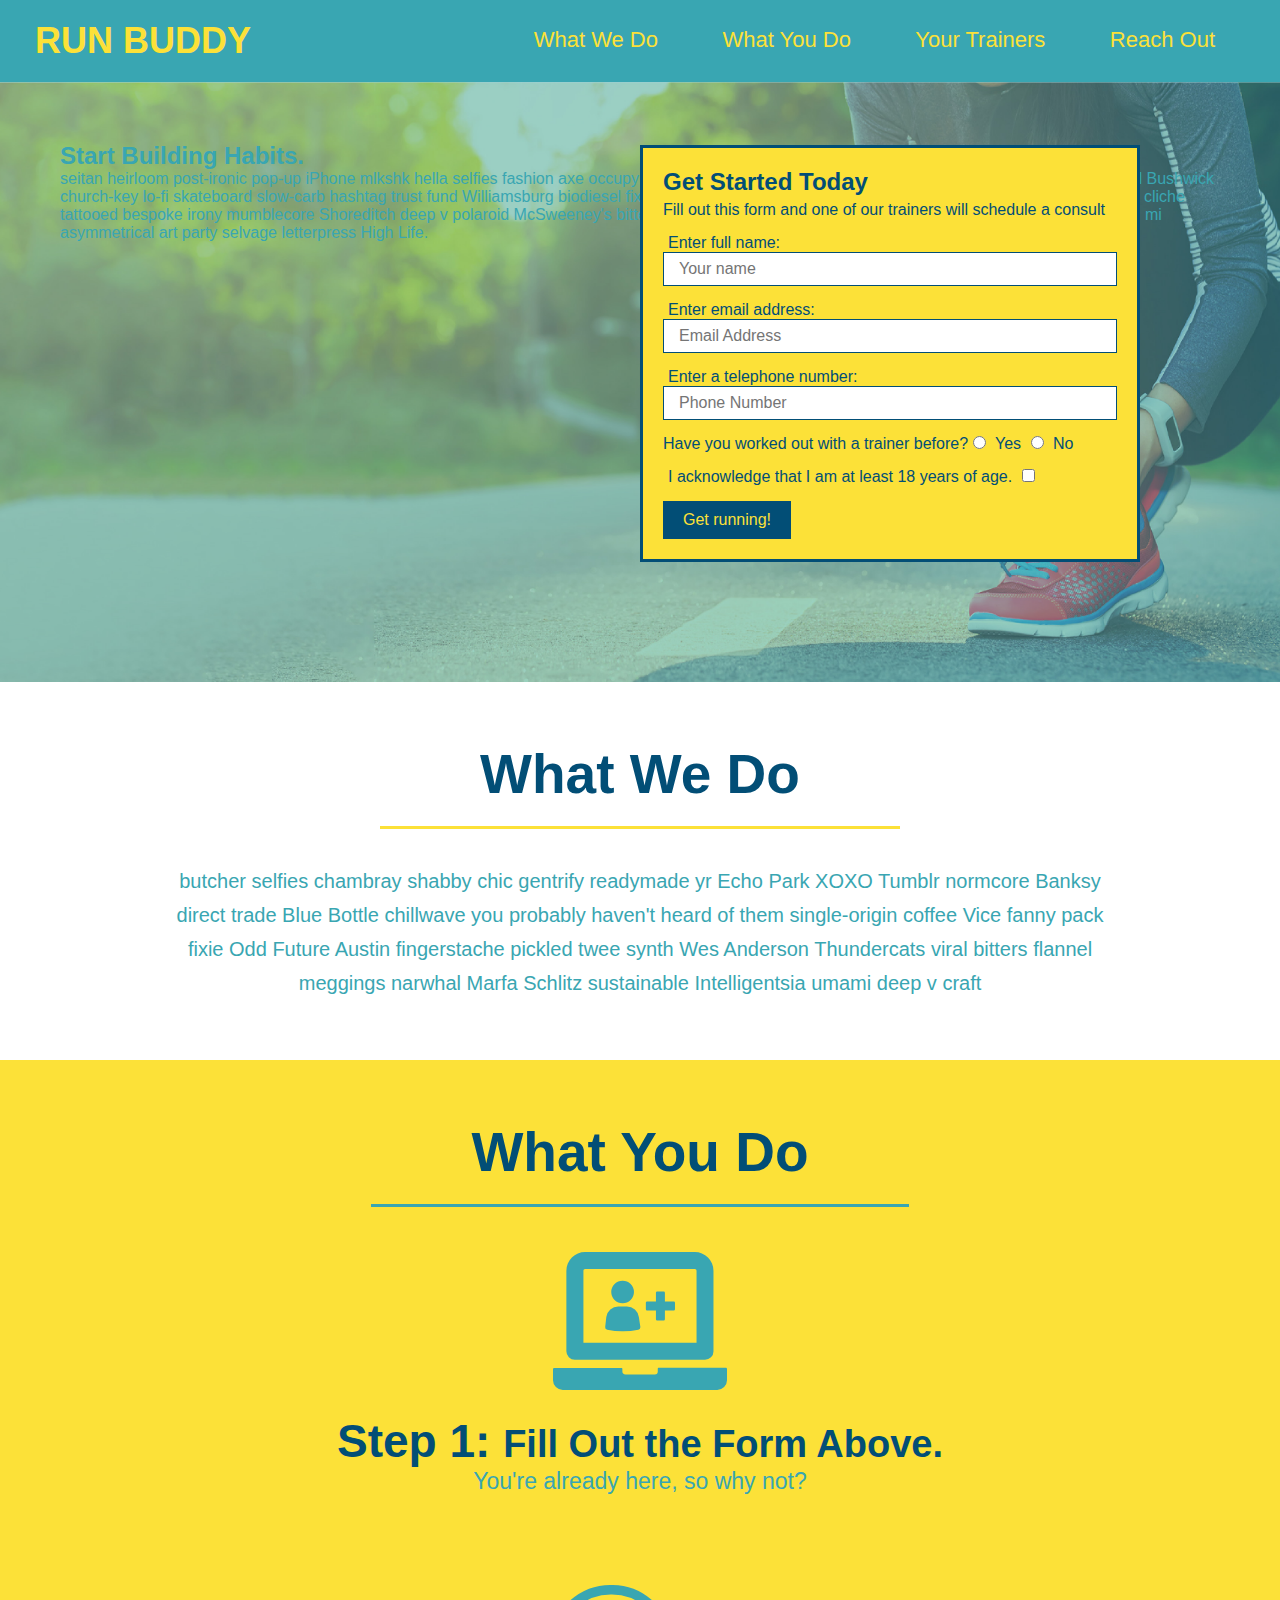
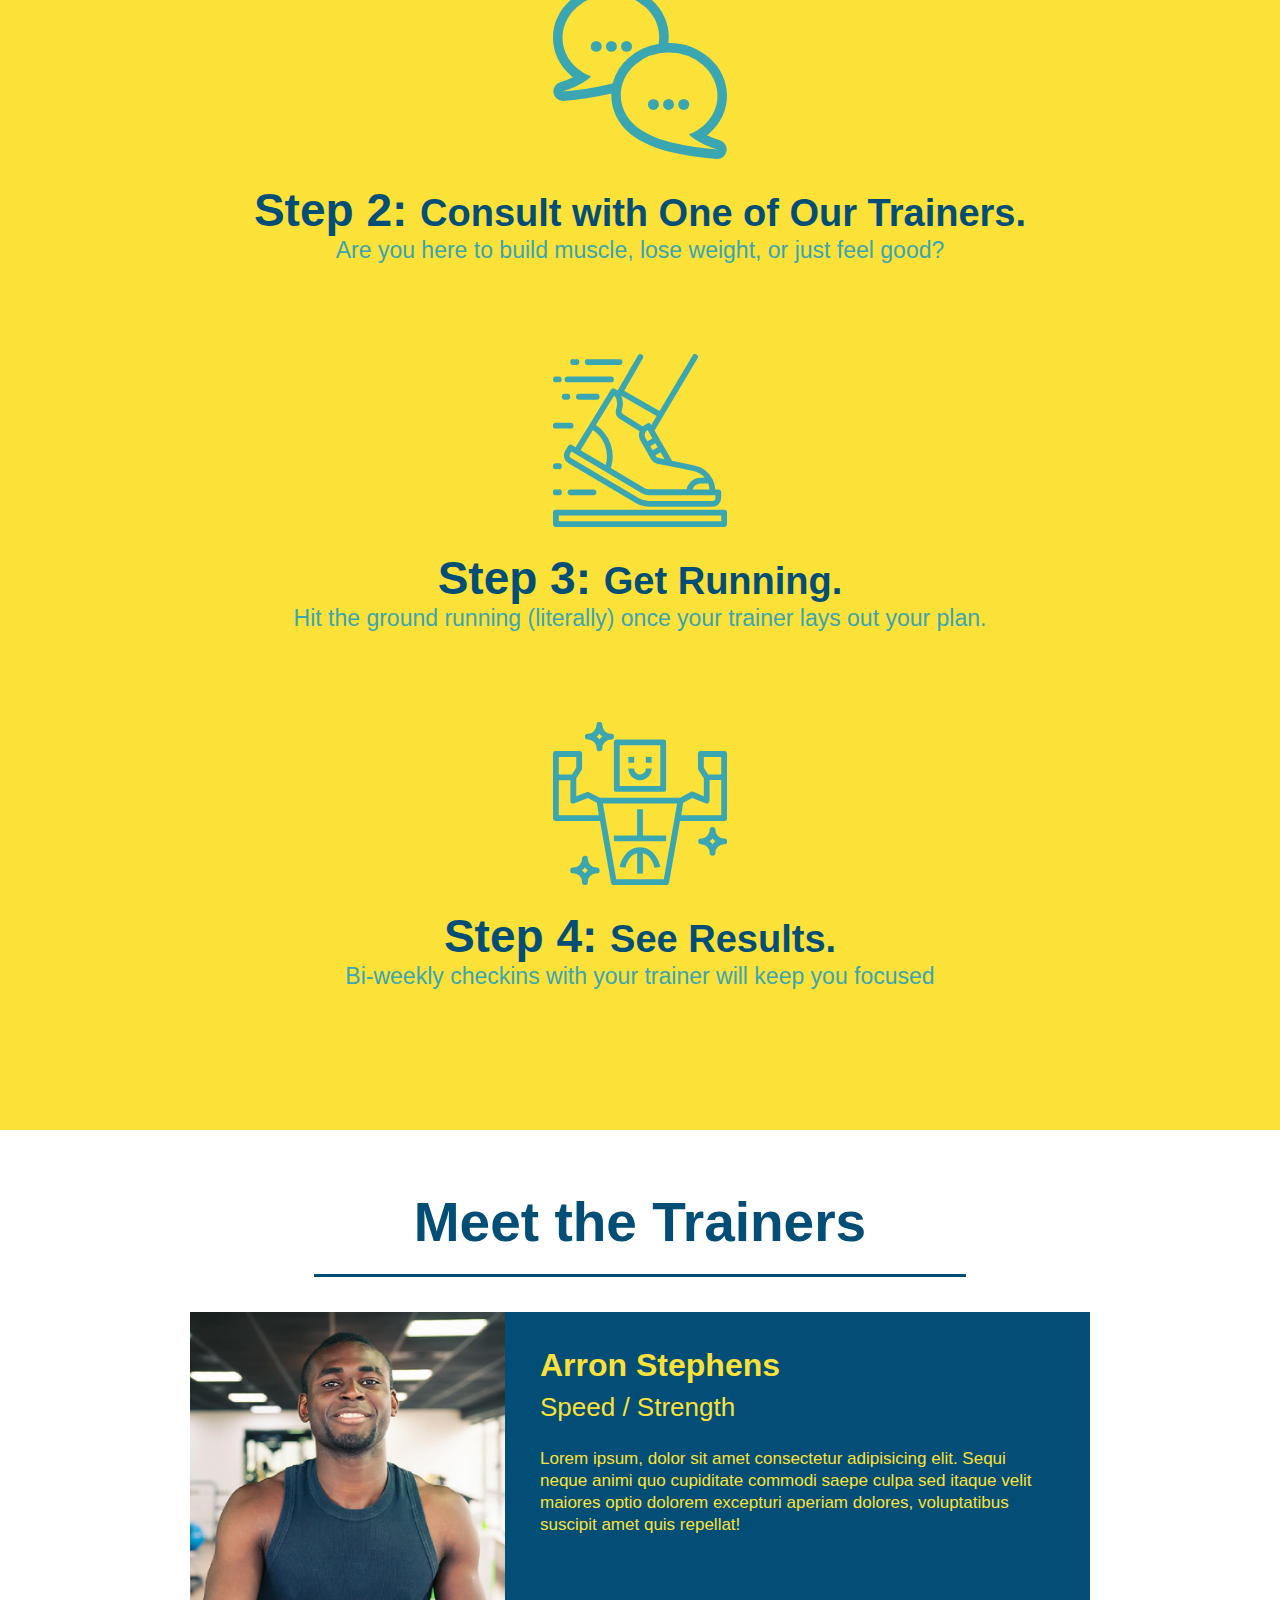
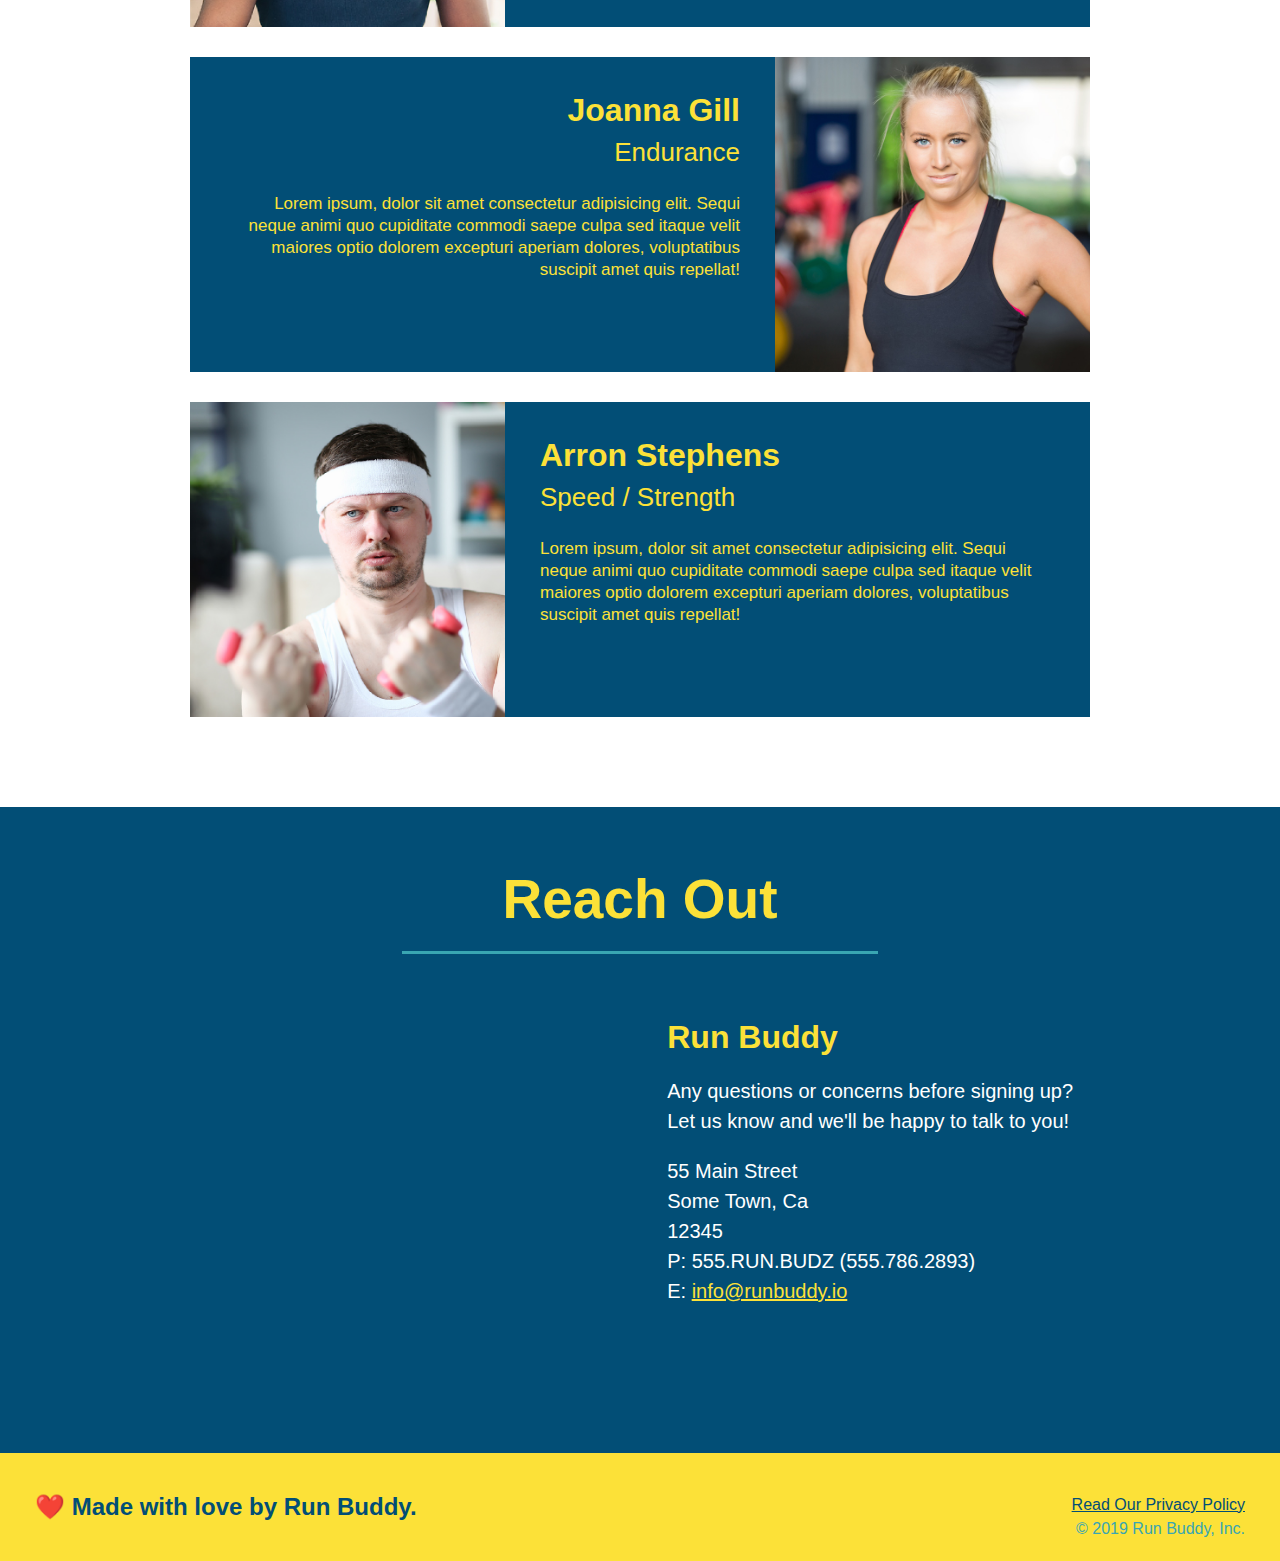
==== commit fa0f59a1: "add content to hero, replace image" ====
--- a/index.html
+++ b/index.html
@@ -49,6 +49,12 @@
 
         <!--hero/jumbotron-->
         <section class="hero">
+            <div class="hero-cta">
+                <h2>Start Building Habits.</h2>
+                <p>
+                    seitan heirloom post-ironic pop-up iPhone mlkshk hella selfies fashion axe occupy readymade put a bird on it messenger bag Wes Anderson Schlitz plaid Bushwick church-key lo-fi skateboard slow-carb hashtag trust fund Williamsburg biodiesel fixie farm-to-table 8-bit banjo XOXO Banksy chillwave bicycle rights retro cliche tattooed bespoke irony mumblecore Shoreditch deep v polaroid McSweeney's bitters cray gentrify tofu Marfa you probably haven't heard of them yr banh mi asymmetrical art party selvage letterpress High Life.
+                </p>
+            </div>
             <div class="hero-form">
                 <h3>Get Started Today</h3>
                 <p>Fill out this form and one of our trainers will schedule a consult</p>
@@ -195,7 +201,7 @@
             <h2>❤️ Made with love by Run Buddy.</h2>
 
             <div>
-                <a href="#">Read Our Privacy Policy</a><br />
+                <a href="./privacy-policy.html">Read Our Privacy Policy</a><br />
                 &copy; 2019 Run Buddy, Inc.
             </div>
         </footer>
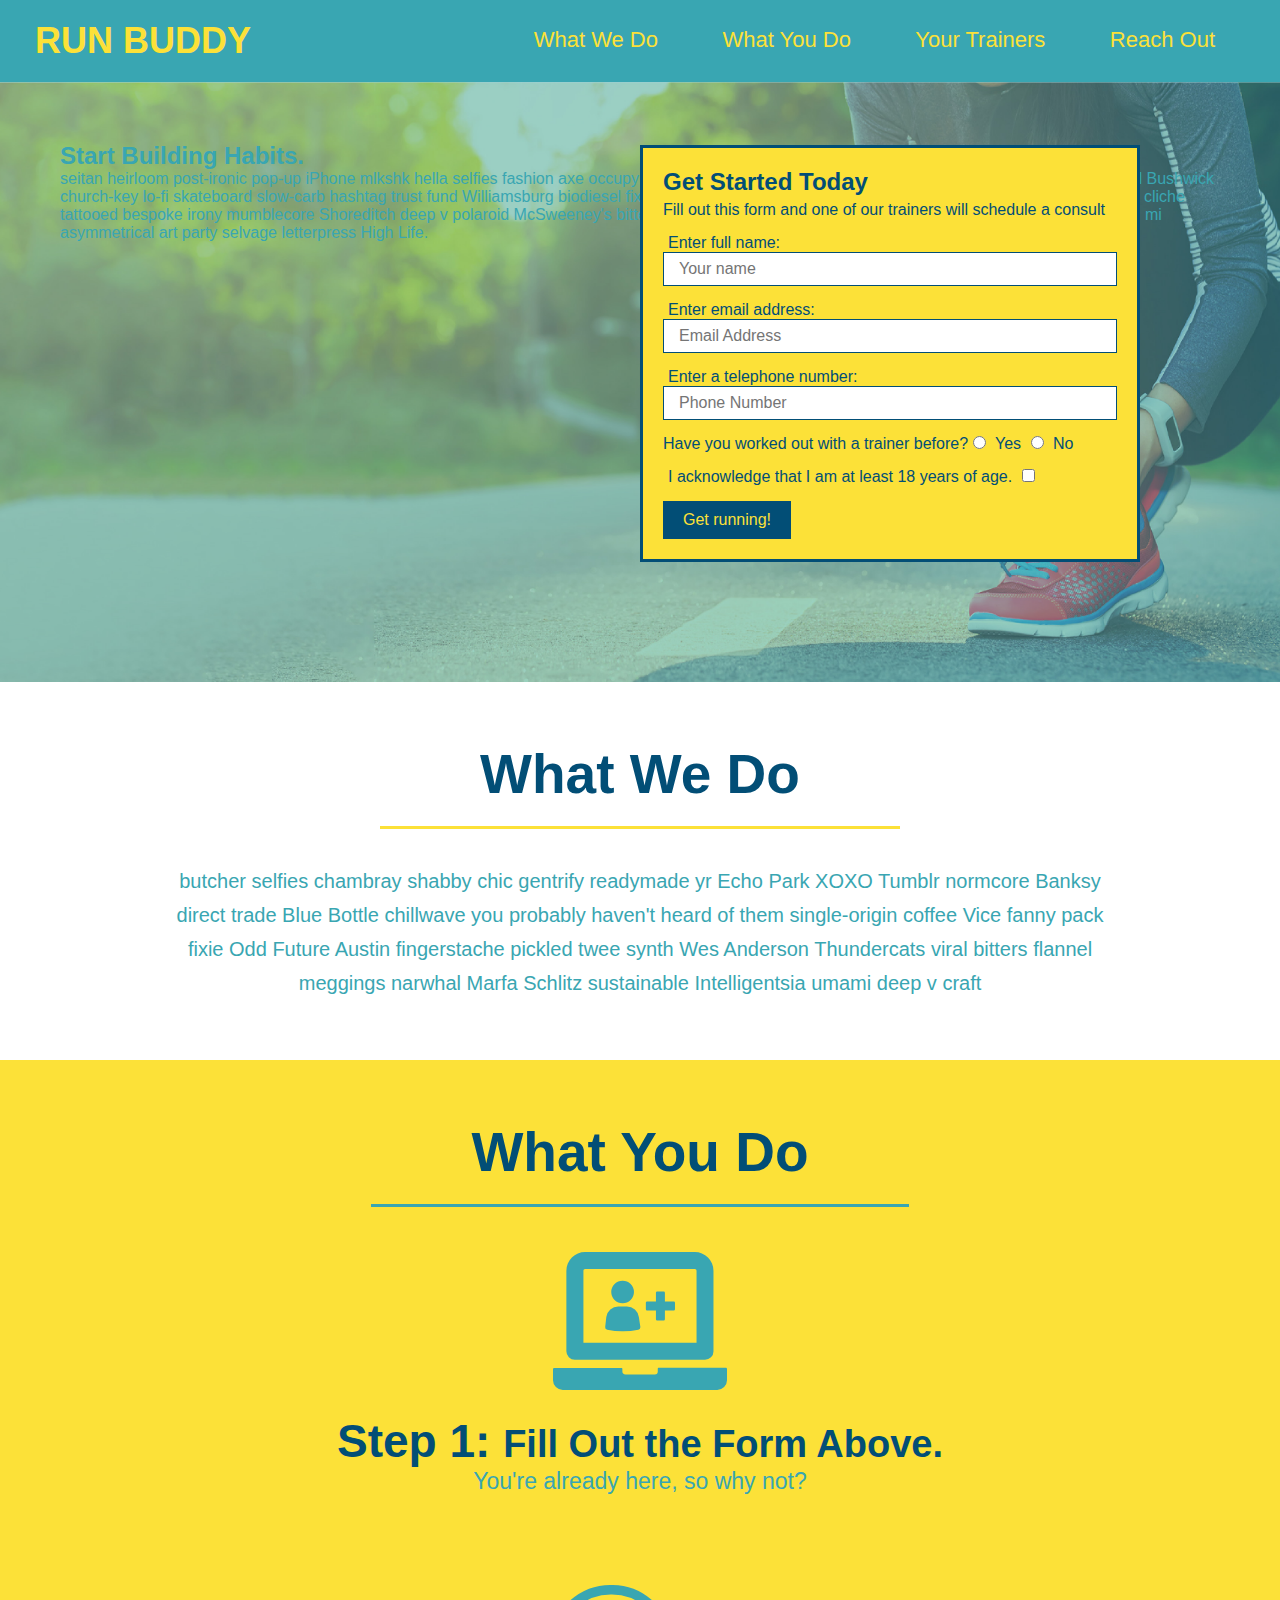
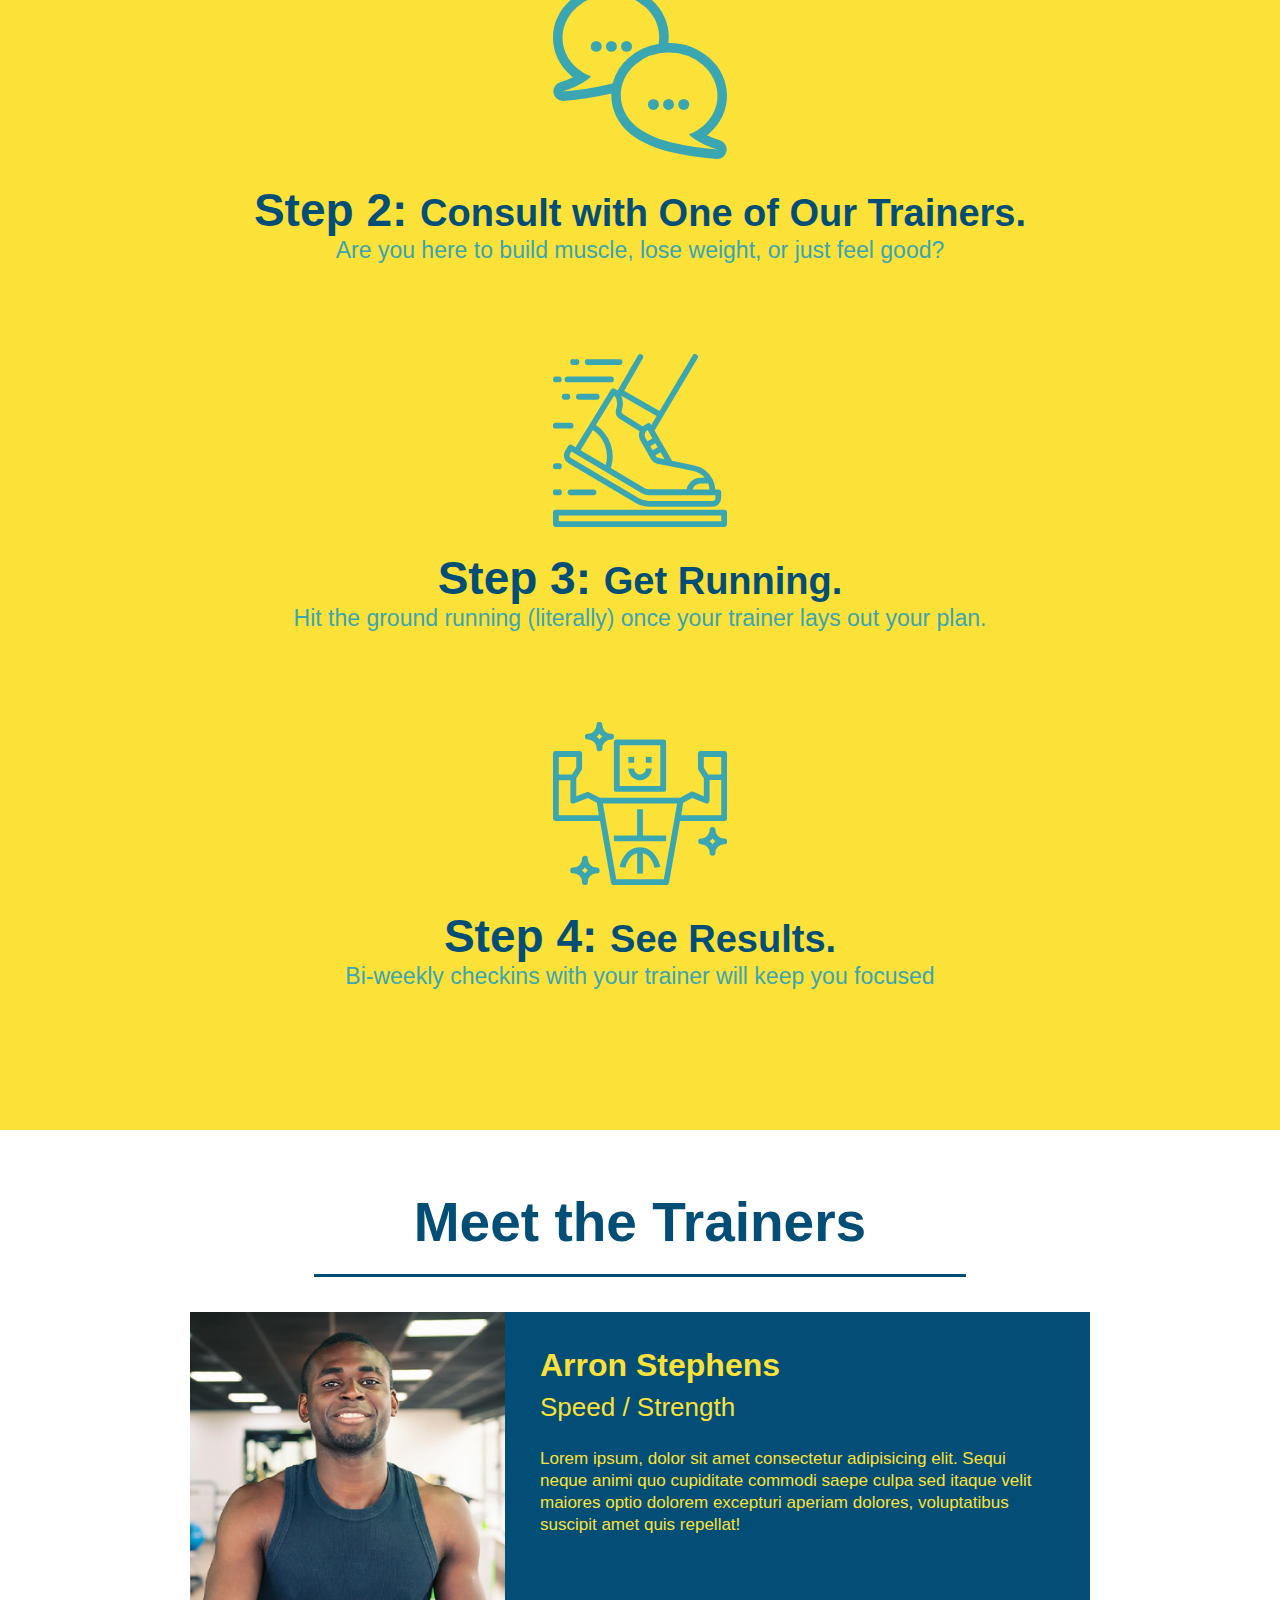
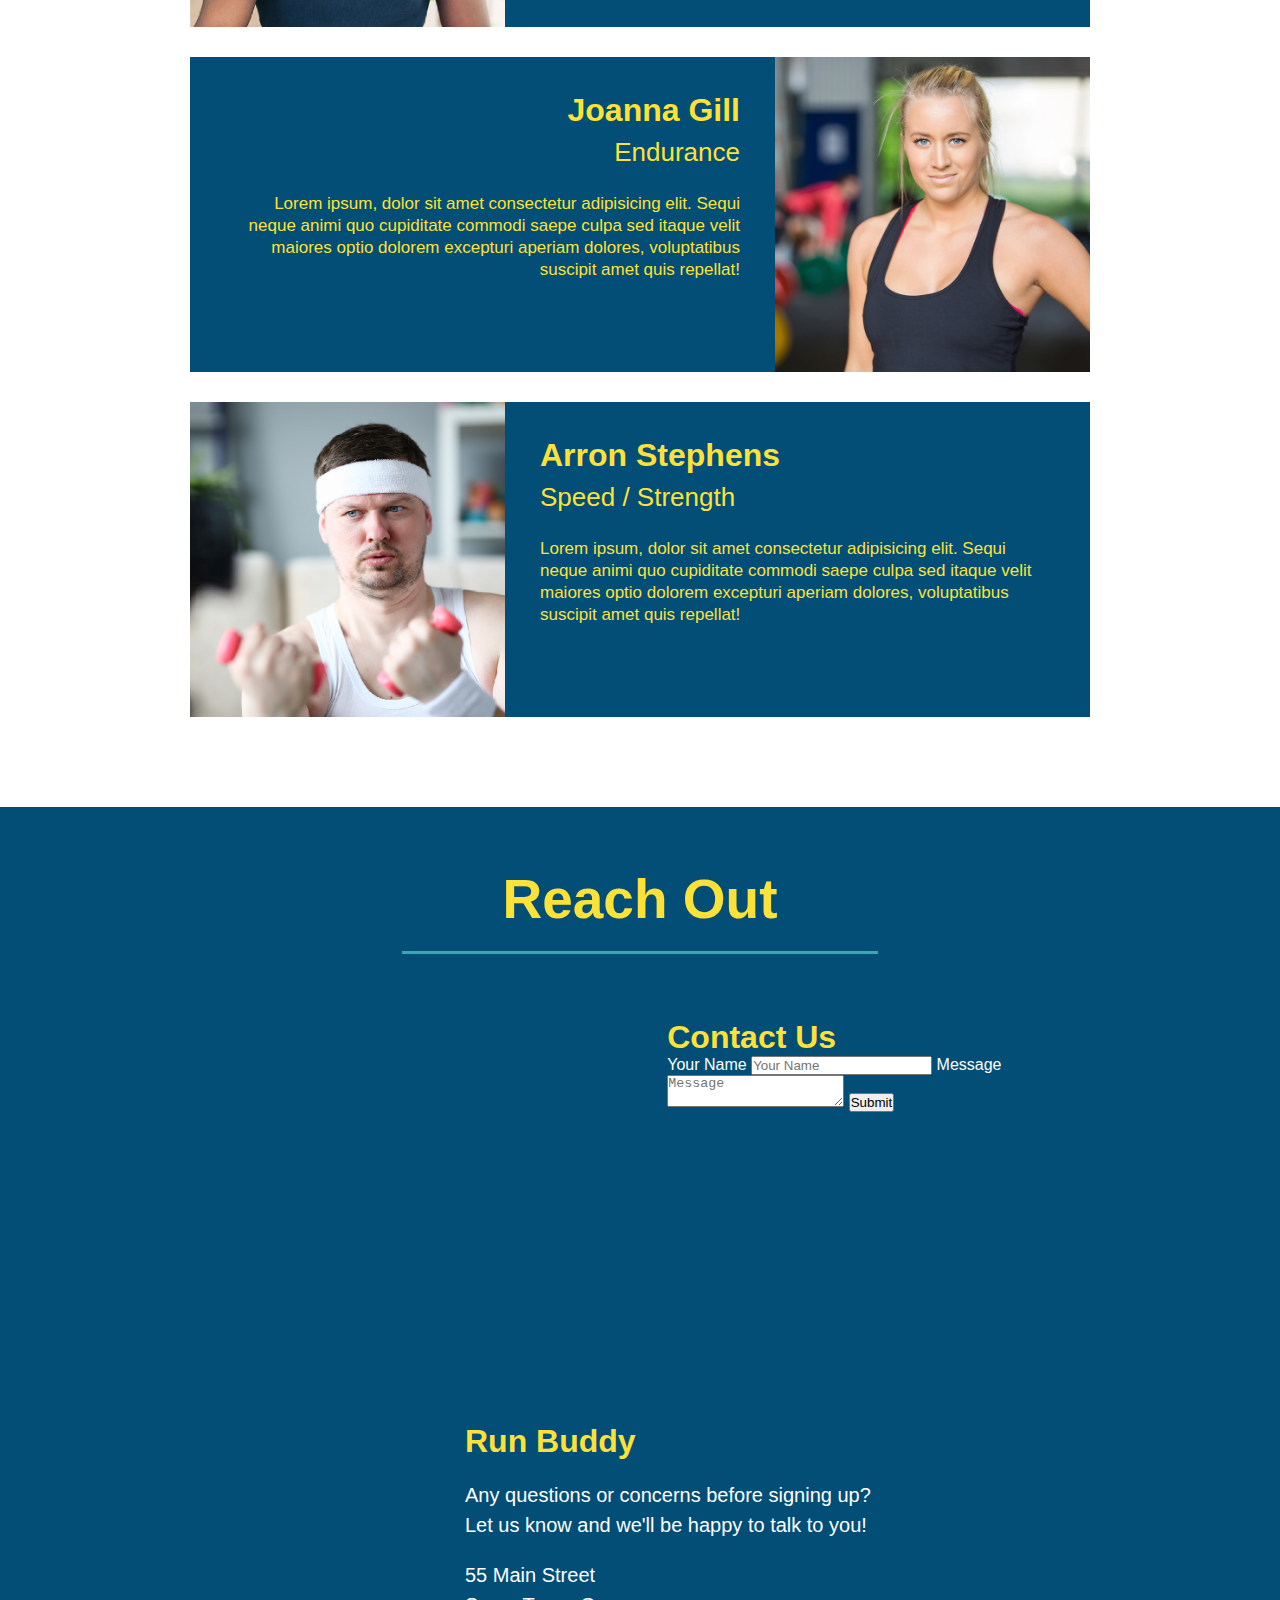
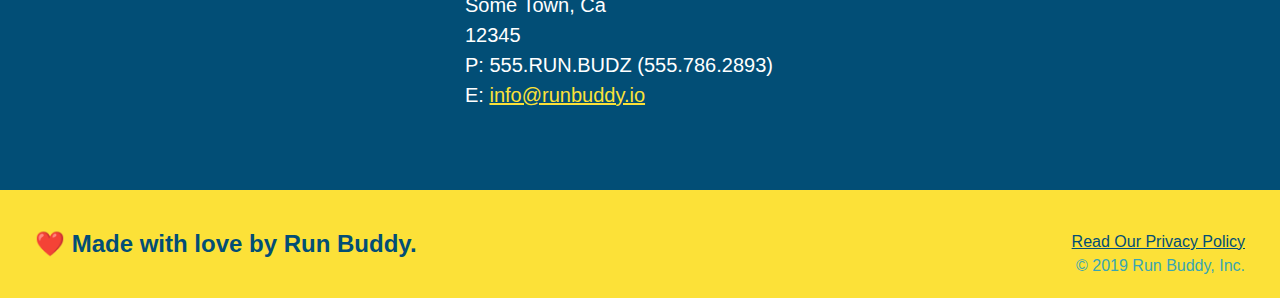
==== commit 5349464b: "add contact form" ====
--- a/index.html
+++ b/index.html
@@ -178,6 +178,19 @@
                  
                 </iframe>
 
+                <div class="contact-form">
+                    <h3>Contact Us</h3>
+                    <form>
+                        <label for="contact-name">Your Name</label>
+                        <input type="text" id="contact-name" placeholder="Your Name" />
+
+                        <label for="contact-message">Message</label>
+                        <textarea id="contact-message" placeholder="Message"></textarea>
+
+                        <button type="submit">Submit</button>
+                    </form>
+                </div>
+
                 <div>
                     <h3>Run Buddy</h3>
                     <p>
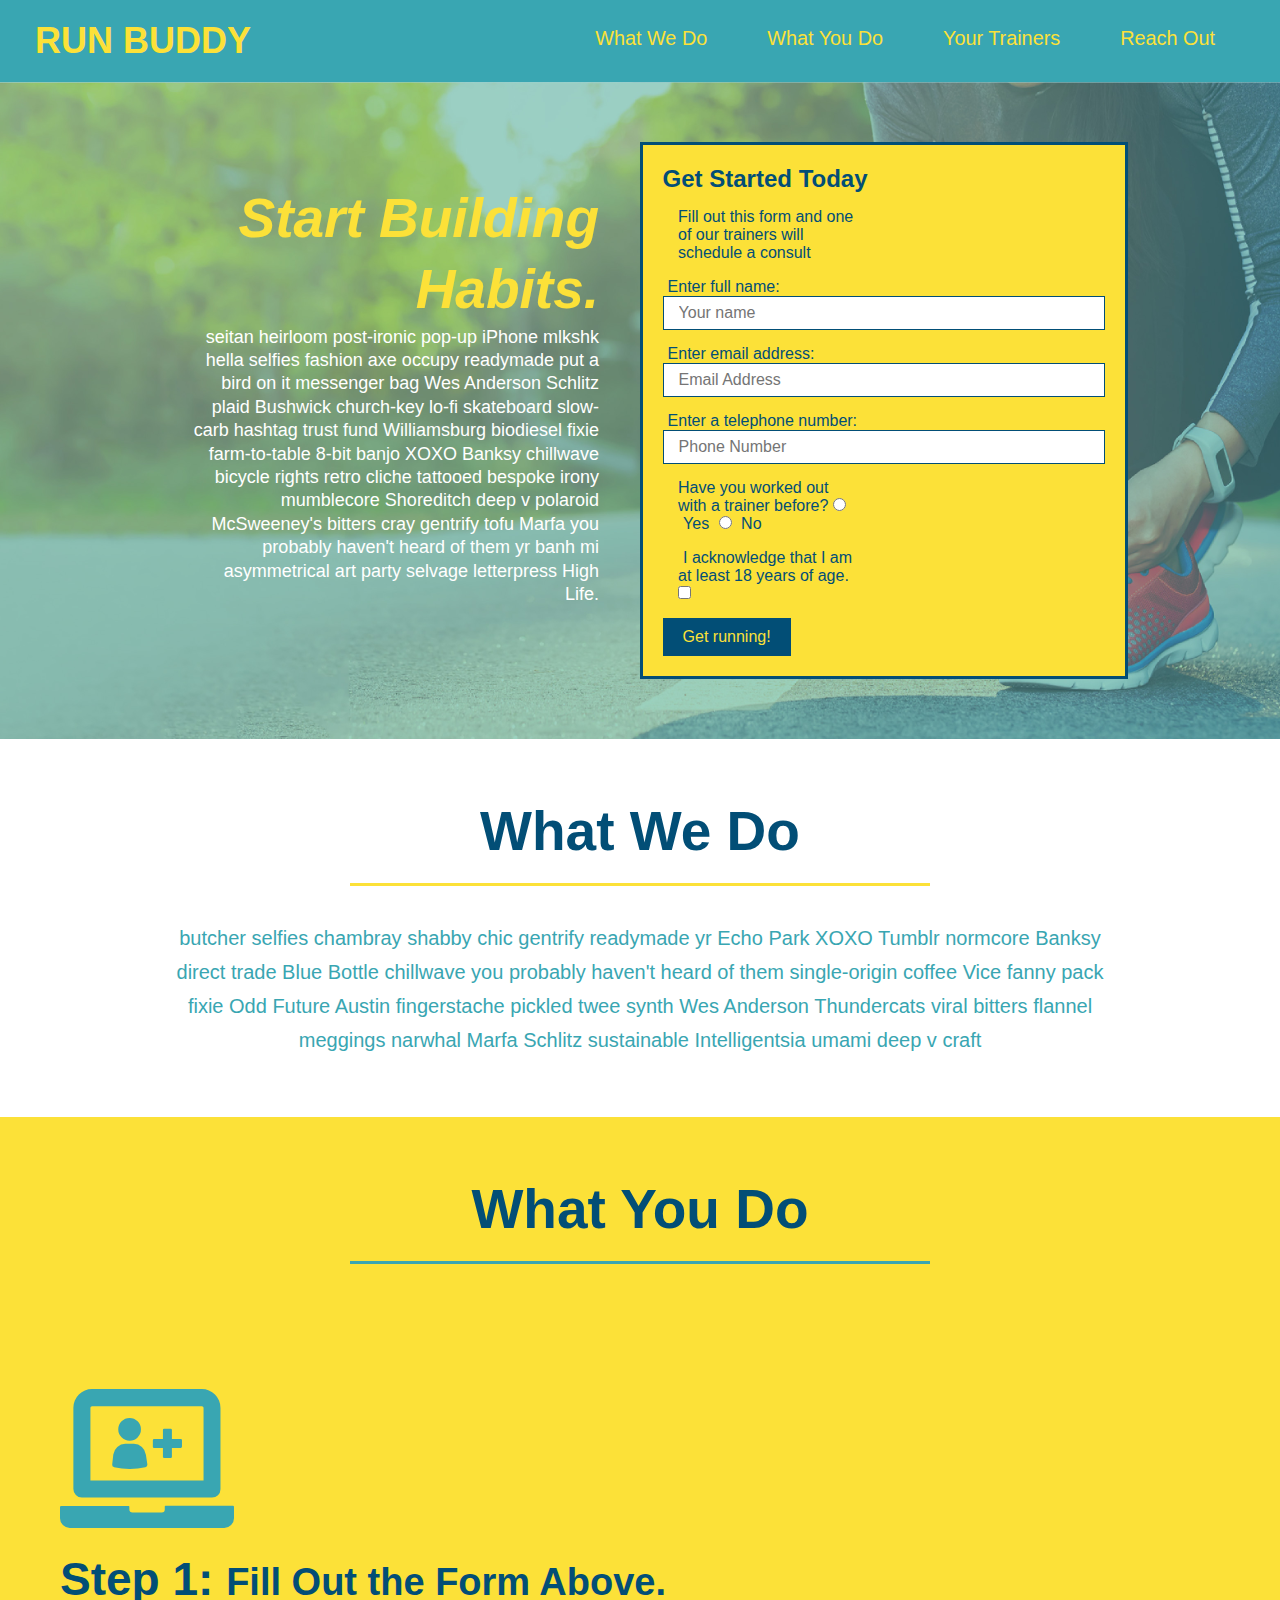
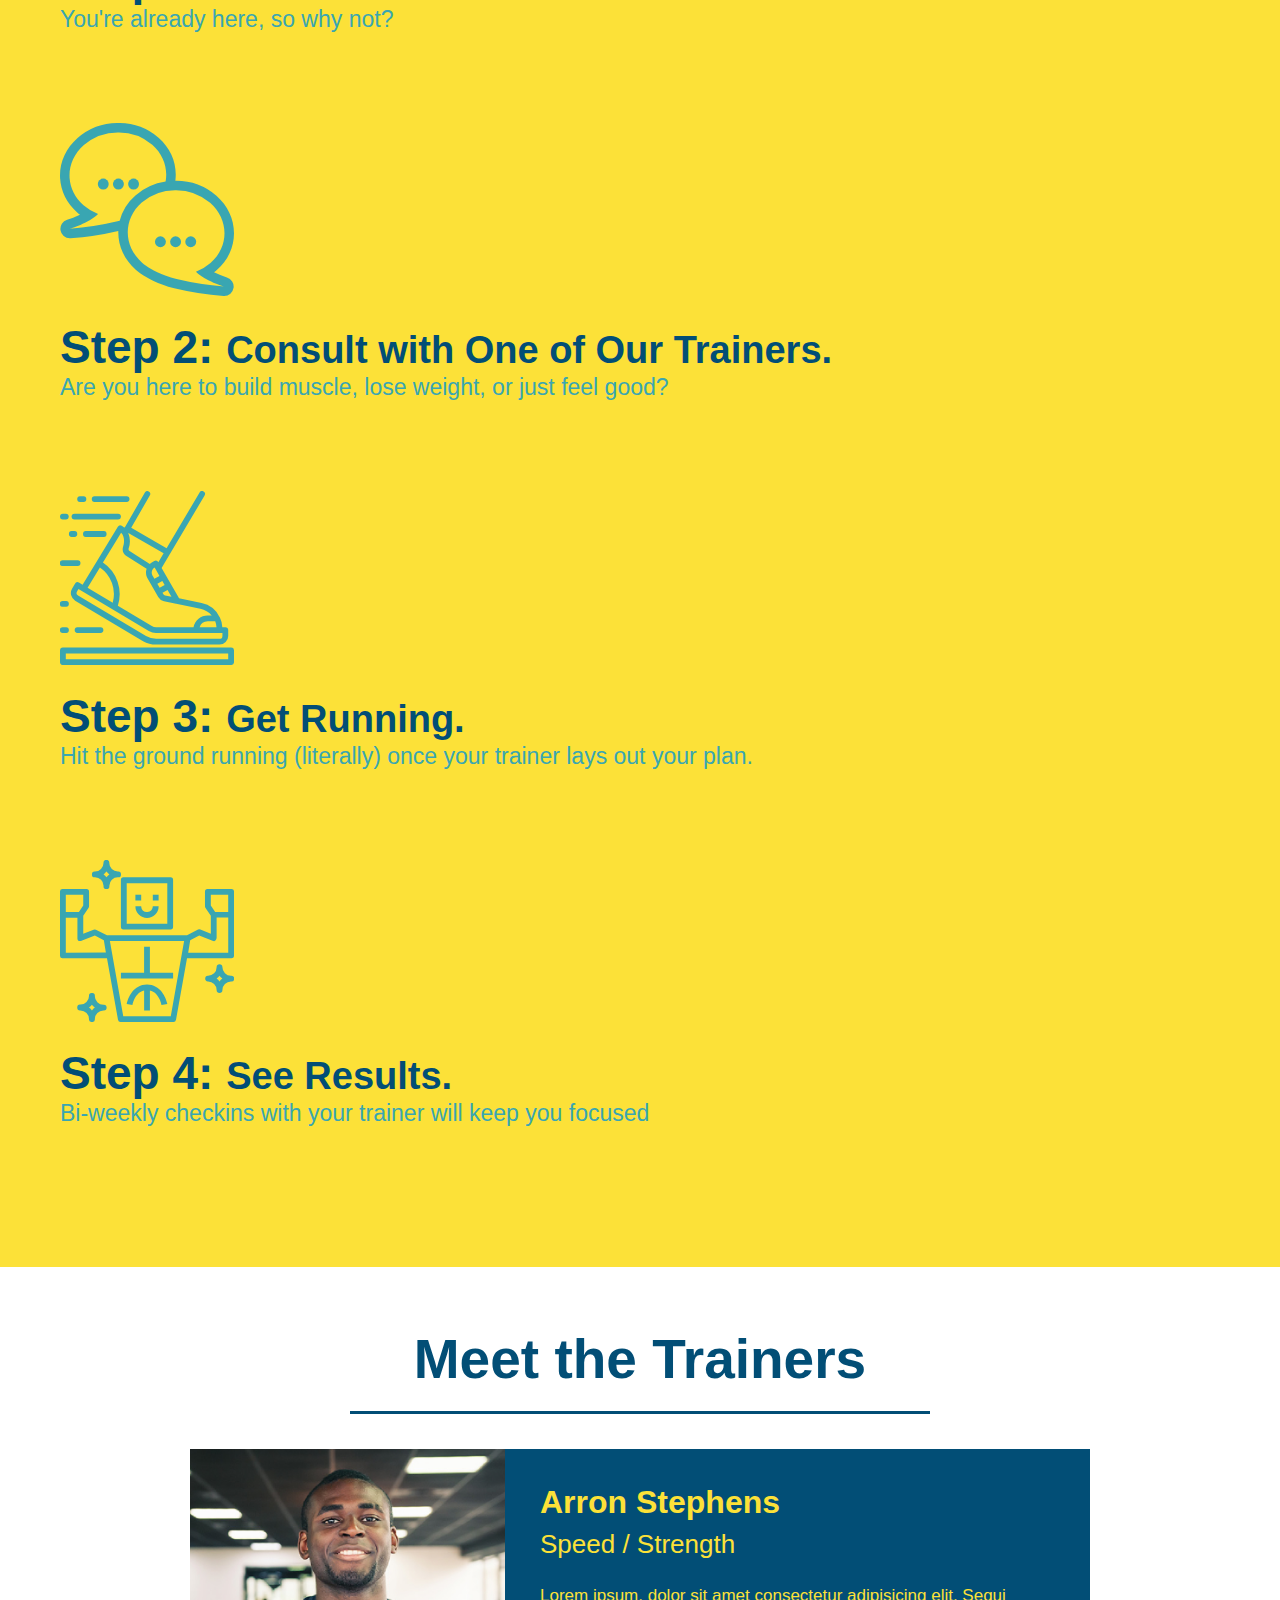
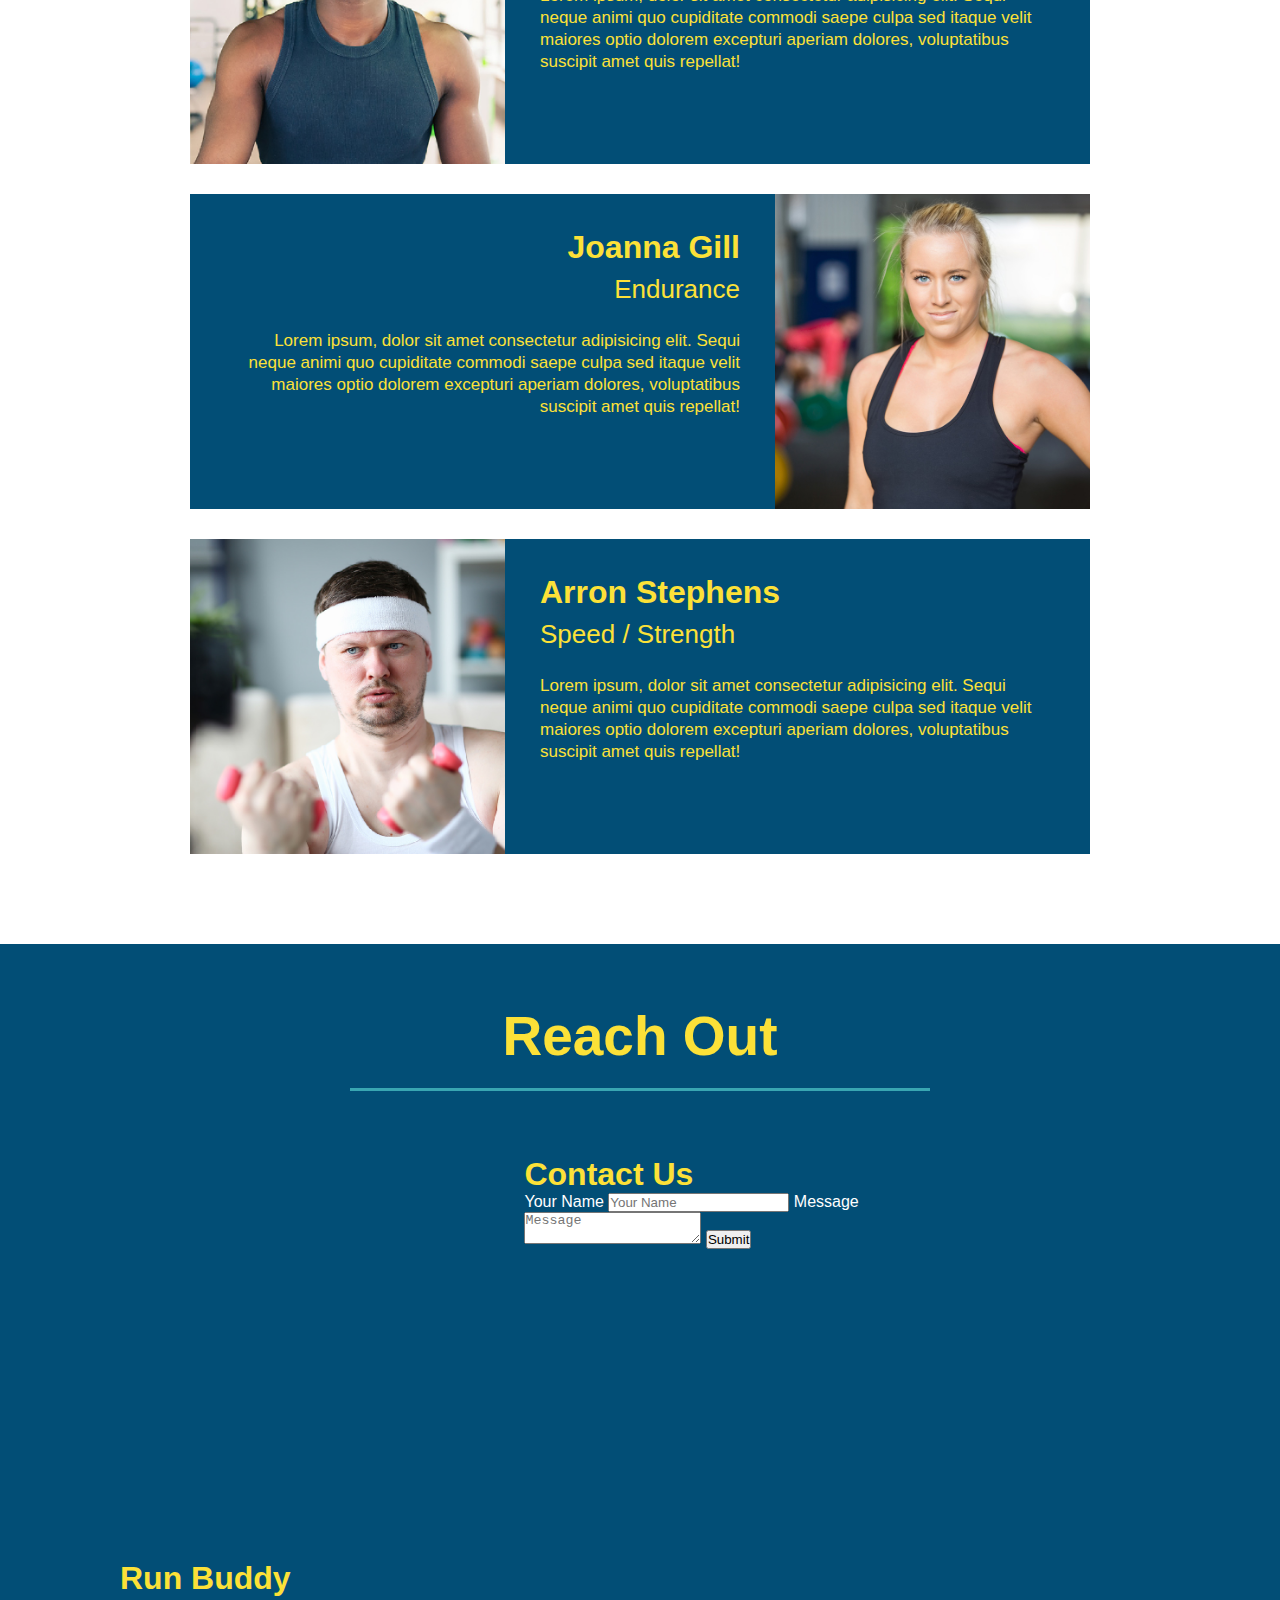
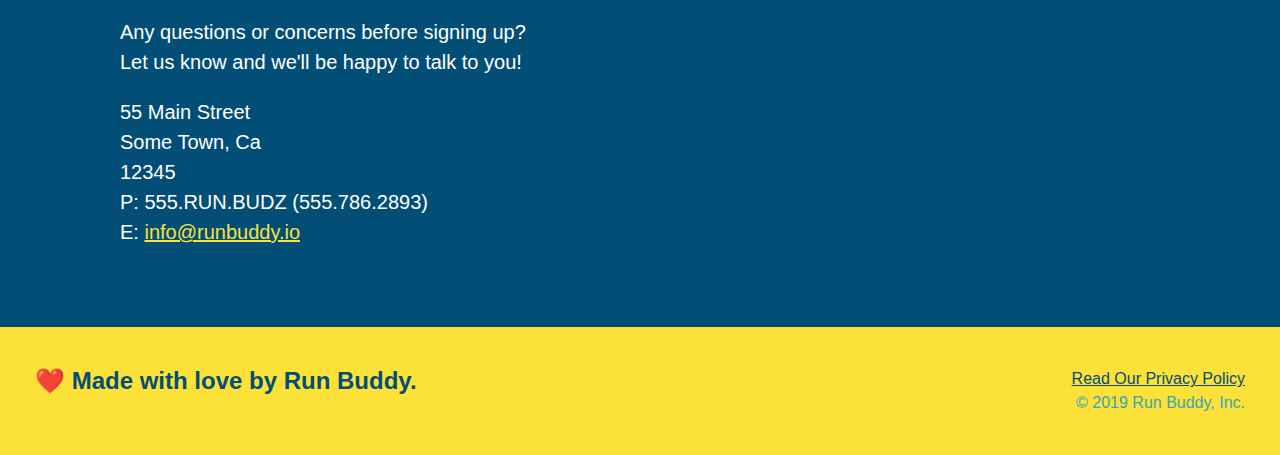
==== commit 6e021fe0: "added flexbox to what we do section" ====
--- a/index.html
+++ b/index.html
@@ -89,15 +89,21 @@
 
         <!--"what we do" section-->
         <section id="what-we-do" class="intro">
+        <div class="flex-row">
             <h2 class="section-title primary-border">What We Do</h2>
+        </div>
+        <div class="flex-row">
             <p>
                 butcher selfies chambray shabby chic gentrify readymade yr Echo Park XOXO Tumblr normcore Banksy direct trade Blue Bottle chillwave you probably haven't heard of them single-origin coffee Vice fanny pack fixie Odd Future Austin fingerstache pickled twee synth Wes Anderson Thundercats viral bitters flannel meggings narwhal Marfa Schlitz sustainable Intelligentsia umami deep v craft
             </p>
+        </div>
         </section>
 
         <!--"what you do" section-->
         <section id="what-you-do" class="steps">
+        <div class="flex-row">
             <h2 class="section-title secondary-border">What You Do</h2>
+        </div>
 
             <div>
                 <img src="./assets/images/step-1.svg" alt="" />
@@ -126,9 +132,11 @@
 
         <!--"meet the trainers" section-->
         <section id="your-trainers" class="trainers">
+        <div class="flex-row">
             <h2 class="section-title primary border">
                 Meet the Trainers
             </h2>
+        </div>
             <article class="trainer">
                 <img src="./assets/images/trainer-1.jpg" alt="Arron Stephens in his workout clothes, ready to pump iron" />
                 <div class="trainer-bio text-left">
@@ -168,7 +176,9 @@
 
         <!--"reach out" section-->
         <section id="reach-out" class="contact">
+        <div class="flex-row">
             <h2 class="section-title secondary-border">Reach Out</h2>
+        </div>
             <div class="contact-info">
                 <iframe 
                  src="https://www.google.com/maps/embed?pb=!1m18!1m12!1m3!1d3260.193148103442!2d-80.66120439999995!3d35.2016576!2m3!1f0!2f0!3f0!3m2!1i1024!2i768!4f13.1!3m3!1m2!1s0x8854229db76585bf%3A0x4668985e8fe7bded!2sWillhill%20Rd%2C%20Mint%20Hill%2C%20NC%2028227!5e0!3m2!1sen!2sus!4v1652305498640!5m2!1sen!2sus"  
--- a/assets/css/style.css
+++ b/assets/css/style.css
@@ -11,7 +11,10 @@
 
 header {
     padding: 20px 35px;
-    background-color: #39a6b2
+    background-color: #39a6b2;
+    display: flex;
+    justify-content: space-between;
+    flex-wrap: wrap;
 }
 
 header h1 {
@@ -19,7 +22,6 @@
     font-size: 36px;
     color: #fce138;
     margin: 0;
-    display: inline;
 }
 
 header a {
@@ -28,34 +30,38 @@
 }
 
 header nav {
-    float: right;
     margin: 7px 0;
 }
 
-header nav ul li {
-    display: inline;
+header nav ul {
+    display: flex;
+    flex-wrap: wrap;
+    justify-content: space-between;
+    align-items: center;
+    list-style: none;
 }
 
 header nav ul li a {
     margin: 0 30px;
     font-weight: lighter;
-    font-size: 22px;
+    font-size: 1.55vw;
 }
 
 footer {
     background: #fce138;
     width: 100%;
     padding: 40px 35px;
+    display: flex;
+    justify-content: space-between;
+    flex-wrap: wrap;
 }
 
 footer h2 {
-    display: inline;
     color: #024e76;
     margin: 0;
 }
 
 footer div {
-    float: right;
     line-height: 1.5;
     text-align: right;
 }
@@ -71,21 +77,18 @@
 /* Hero Style Start */
 .hero {
     background-image: url("../images/hero-bg.jpg");
-    height: 600px;
     background-size: cover;
     background-position: center;
-    position: relative
+    display: flex;
+    justify-content: center;
+    flex-wrap: wrap;
 }
 
 .hero-form {
     color: #024e76;
     background-color: #fce138;
     padding: 20px;
-    width: 500px;
     border: solid 3px #024e76;
-    position: absolute;
-    bottom: 120px;
-    right: 140px;
 }
 
 .hero-form h3 {
@@ -95,6 +98,23 @@
 
 .hero-form p {
     margin: 5px 0 15px 0;
+    width: 40%;
+    margin: 3.5%;
+}
+
+.hero-cta {
+    width: 35%;
+    text-align: right;
+    margin: 3.5%;
+    color: #fff;
+    font-size: 18px;
+    line-height: 1.3;
+}
+
+.hero-cta h2 {
+    font-style: italic;
+    font-size: 55px;
+    color: #fce138;
 }
 
 .form-input {
@@ -119,10 +139,6 @@
     font-size: 16px;
 }
 /* Hero Style End */
-
-.intro {
-    text-align: center;
-}
 
 .intro p {
     line-height: 1.7;
@@ -130,20 +146,21 @@
     width: 80%;
     font-size: 20px;
     margin: 0 auto;
+    text-align: center;
 }
 
 .steps {
-    text-align: center;
     background: #fce138;
 }
 
 .section-title {
     font-size: 55px;
     color: #024e76;
-    margin-bottom: 35px;
-    padding: 0 100px 20px 100px;
-    display: inline-block;
     border-bottom: 3px solid;
+    padding-bottom: 20px;
+    text-align: center;
+    margin: 0 auto 35px auto;
+    width: 50%;
 }
 
 .primary-border {
@@ -176,10 +193,6 @@
 
 .steps span {
     font-size: 38px;
-}
-
-.trainers {
-    text-align: center;
 }
 
 .trainer {
@@ -227,7 +240,6 @@
 
 /* Reach out Styles Start */
 .contact {
-    text-align: center;
     background: #024e76;
 }
 
@@ -263,4 +275,8 @@
 
 .contact-info a {
     color: #fce138;
+}
+
+.flex-row {
+    display: flex;
 }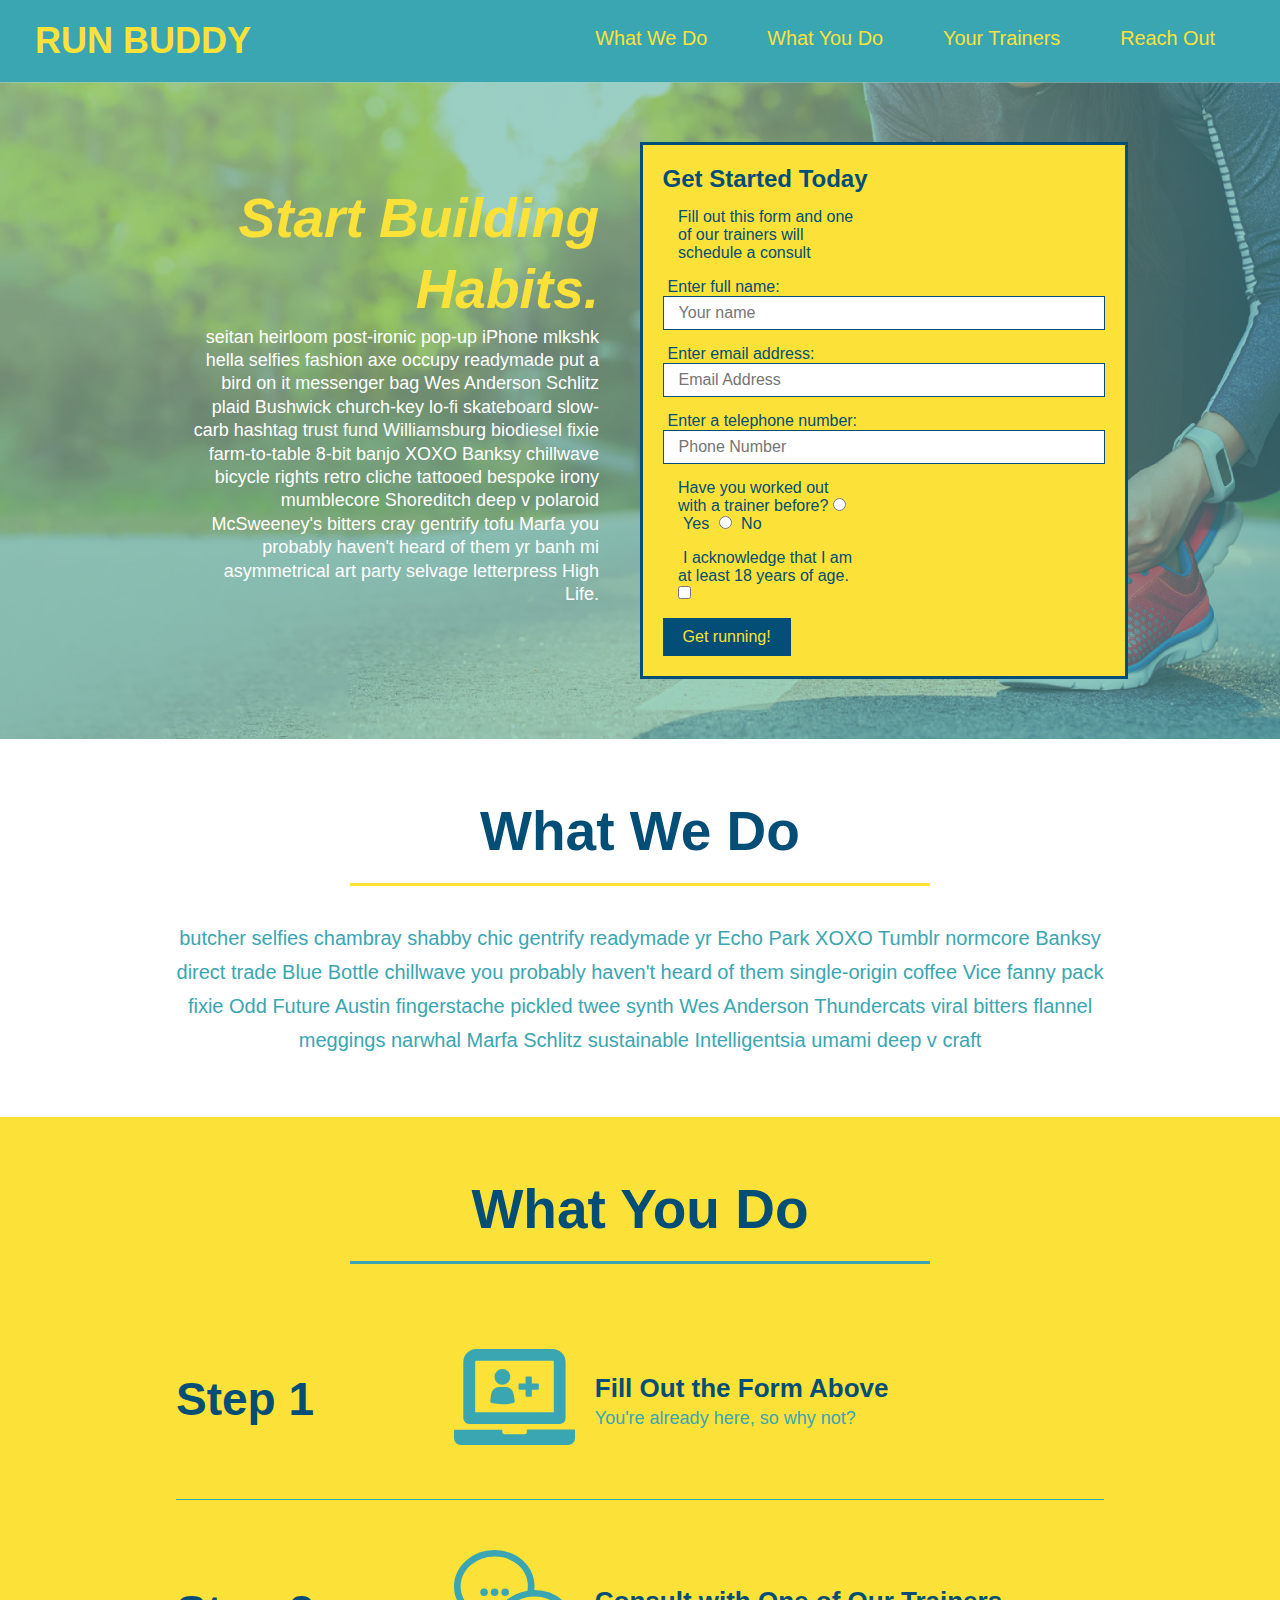
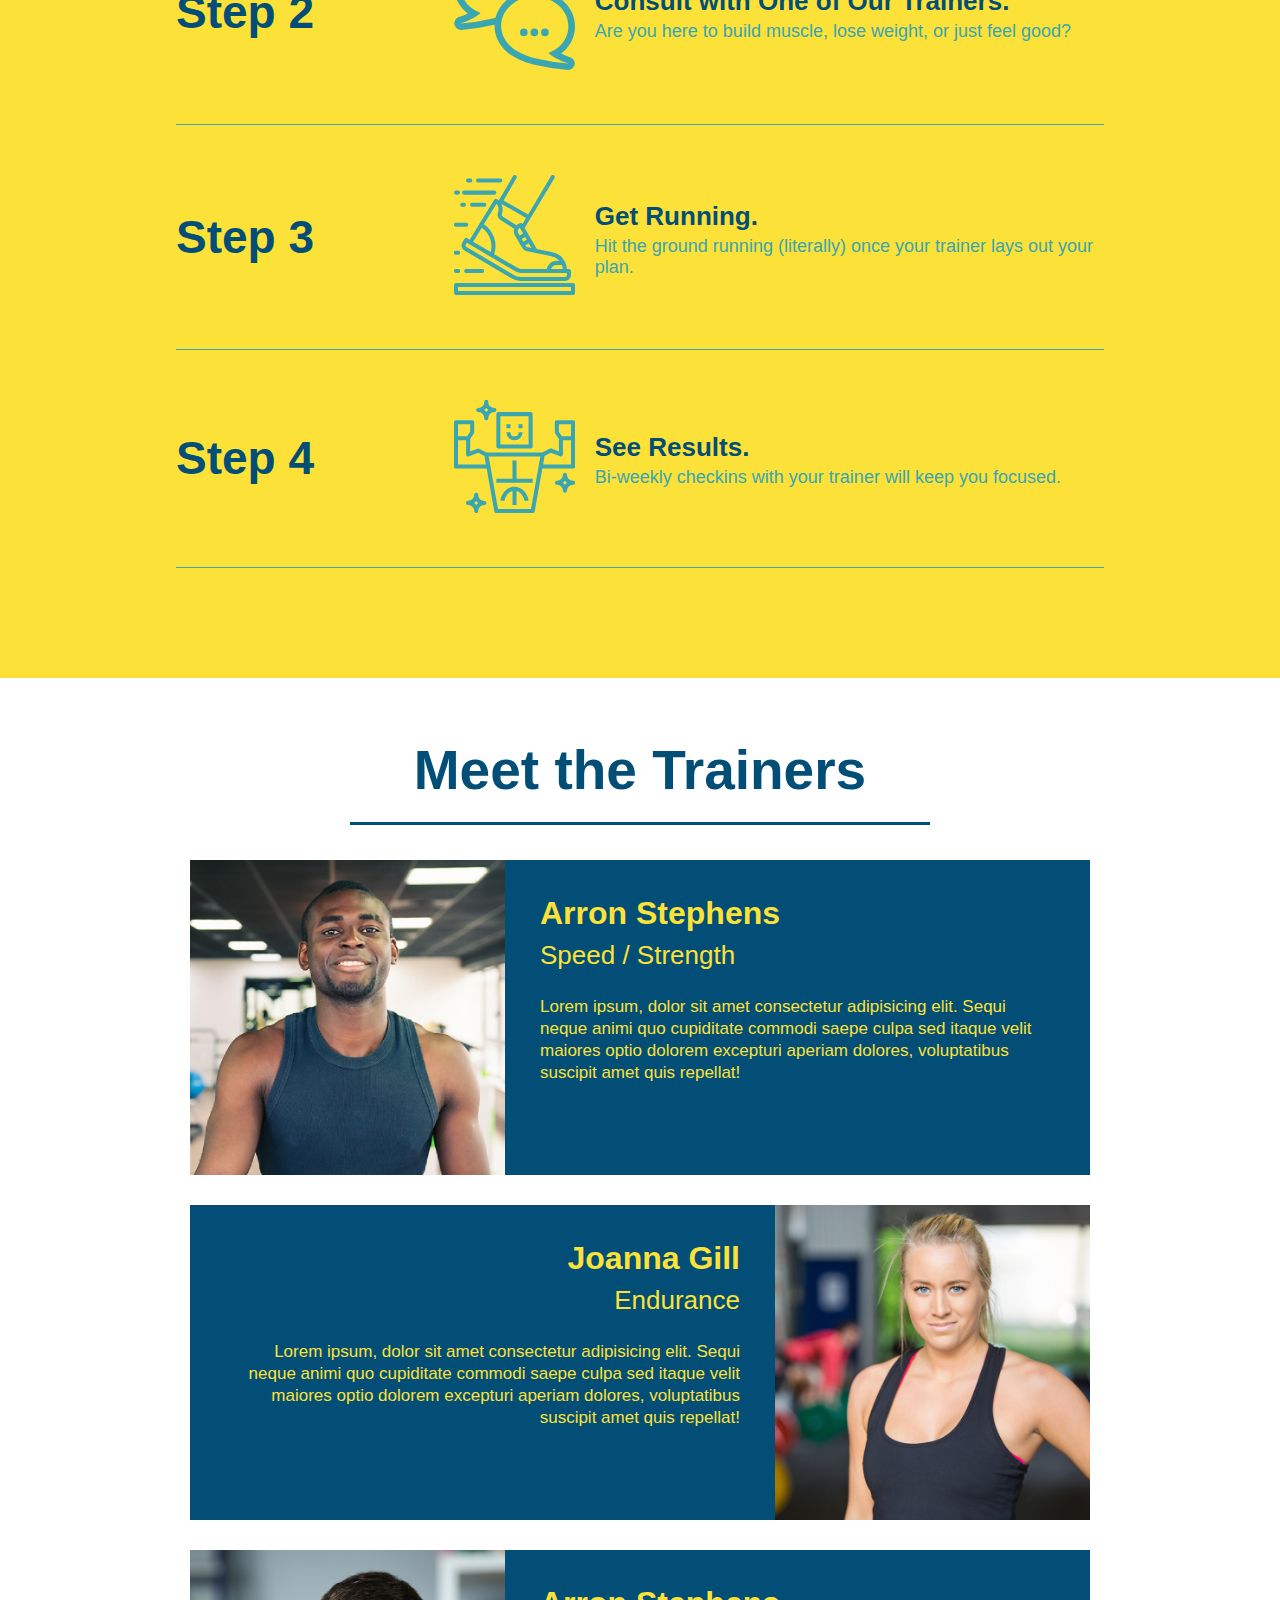
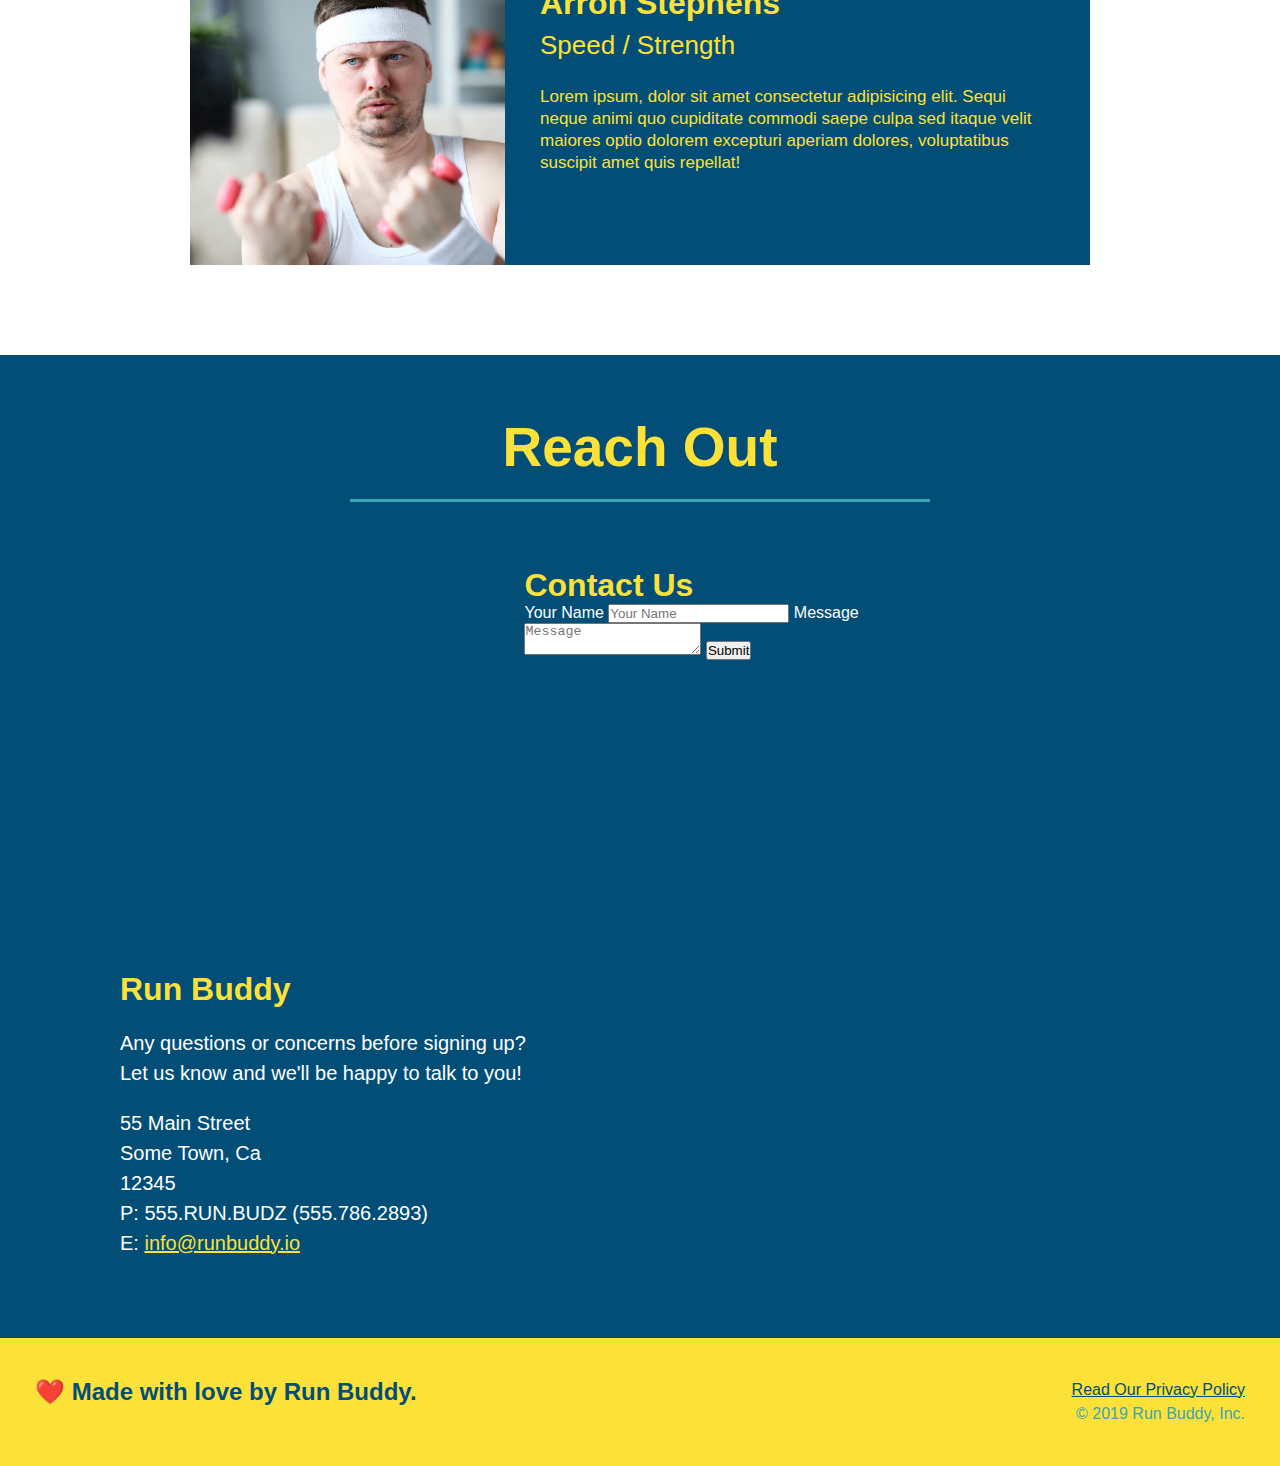
==== commit 160039c4: "add flexbox to steps" ====
--- a/index.html
+++ b/index.html
@@ -101,32 +101,60 @@
 
         <!--"what you do" section-->
         <section id="what-you-do" class="steps">
-        <div class="flex-row">
-            <h2 class="section-title secondary-border">What You Do</h2>
-        </div>
-
-            <div>
-                <img src="./assets/images/step-1.svg" alt="" />
-                <h3>Step 1: <span>Fill Out the Form Above.</span></h3>
-                <p>You're already here, so why not?</p>
-            </div>
-
-            <div>
-                <img src="./assets/images/step-2.svg" alt="" />
-                <h3>Step 2: <span>Consult with One of Our Trainers.</span></h3>
-                <p>Are you here to build muscle, lose weight, or just feel good?</p>
-            </div>
-
-            <div>
-                <img src="./assets/images/step-3.svg" alt="" />
-                <h3>Step 3: <span>Get Running.</span></h3>
-                <p>Hit the ground running (literally) once your trainer lays out your plan.</p>
-            </div>
-
-            <div>
-                <img src="./assets/images/step-4.svg" alt="" />
-                <h3>Step 4: <span>See Results.</span></h3>
-                <p>Bi-weekly checkins with your trainer will keep you focused</p>
+            <div class="flex-row">
+                <h2 class="section-title secondary-border">What You Do</h2>
+            </div>
+
+            <div class="step">
+                <h3>Step 1</h3>
+                <div class="step-info">
+                    <div class="step-img">
+                        <img src="./assets/images/step-1.svg" alt="" />
+                    </div>
+                    <div class="step-text">
+                        <h4>Fill Out the Form Above</h4>
+                        <p>You're already here, so why not?</p>
+                    </div>
+                </div>
+            </div>
+
+            <div class="step">
+                <h3>Step 2</h3>
+                <div class="step-info">
+                    <div class="step-img">
+                        <img src="./assets/images/step-2.svg" alt="" />
+                    </div>
+                    <div class="step-text">
+                        <h4>Consult with One of Our Trainers.</h4>
+                        <p>Are you here to build muscle, lose weight, or just feel good?</p>
+                    </div>
+                </div>
+            </div>
+
+            <div class="step">
+                <h3>Step 3</h3>
+                <div class="step-info">
+                    <div class="step-img">
+                        <img src="./assets/images/step-3.svg" alt="" />
+                    </div>
+                    <div class="step-text">
+                        <h4>Get Running.</h4>
+                        <p>Hit the ground running (literally) once your trainer lays out your plan.</p>
+                    </div>
+                </div>
+            </div>
+
+            <div class="step">
+                <h3>Step 4</h3>
+                <div class="step-info">
+                    <div class="step-img">
+                        <img src="./assets/images/step-4.svg" alt="" />
+                    </div>
+                    <div class="step-text">
+                        <h4>See Results.</h4>
+                        <p>Bi-weekly checkins with your trainer will keep you focused.</p>
+                    </div>
+                </div>
             </div>
         </section>
 
--- a/assets/css/style.css
+++ b/assets/css/style.css
@@ -171,28 +171,52 @@
     border-color: #39a6b2;
 }
 
-.steps div {
-    margin-bottom: 80px;
-}
-
-.steps img {
-    width: 15%;
-    margin: 10px 0;
-}
-
-.steps h3 {
+.step h3 {
     color: #024e76;
     font-size: 46px;
-    margin-top: 10px;
-}
-
-.steps p {
+    flex: 1 30%;
+}
+
+.step-info {
+    flex: 2 70%;
+    display: flex;
+    flex-wrap: wrap;
+    align-items: center;
+}
+
+.step-img {
+    flex: 1 12%;
+    margin-right: 20px;
+}
+
+.step-img img {
+    max-width: 100%;
+}
+
+.step-text {
+    flex: 12;
+}
+
+.step-text p {
     color:#39a6b2;
-    font-size: 23px;
-}
-
-.steps span {
-    font-size: 38px;
+    font-size: 18px;
+}
+
+.step-text h4 {
+    font-size: 26px;
+    line-height: 1.5;
+    color: #024e76;
+}
+
+.step {
+    margin: 50px auto;
+    padding-bottom: 50px;
+    width: 80%;
+    border-bottom: 1px solid #39a6b2;
+    display: flex;
+    flex-wrap: wrap;
+    align-items: center;
+    justify-content: space-between;
 }
 
 .trainer {
